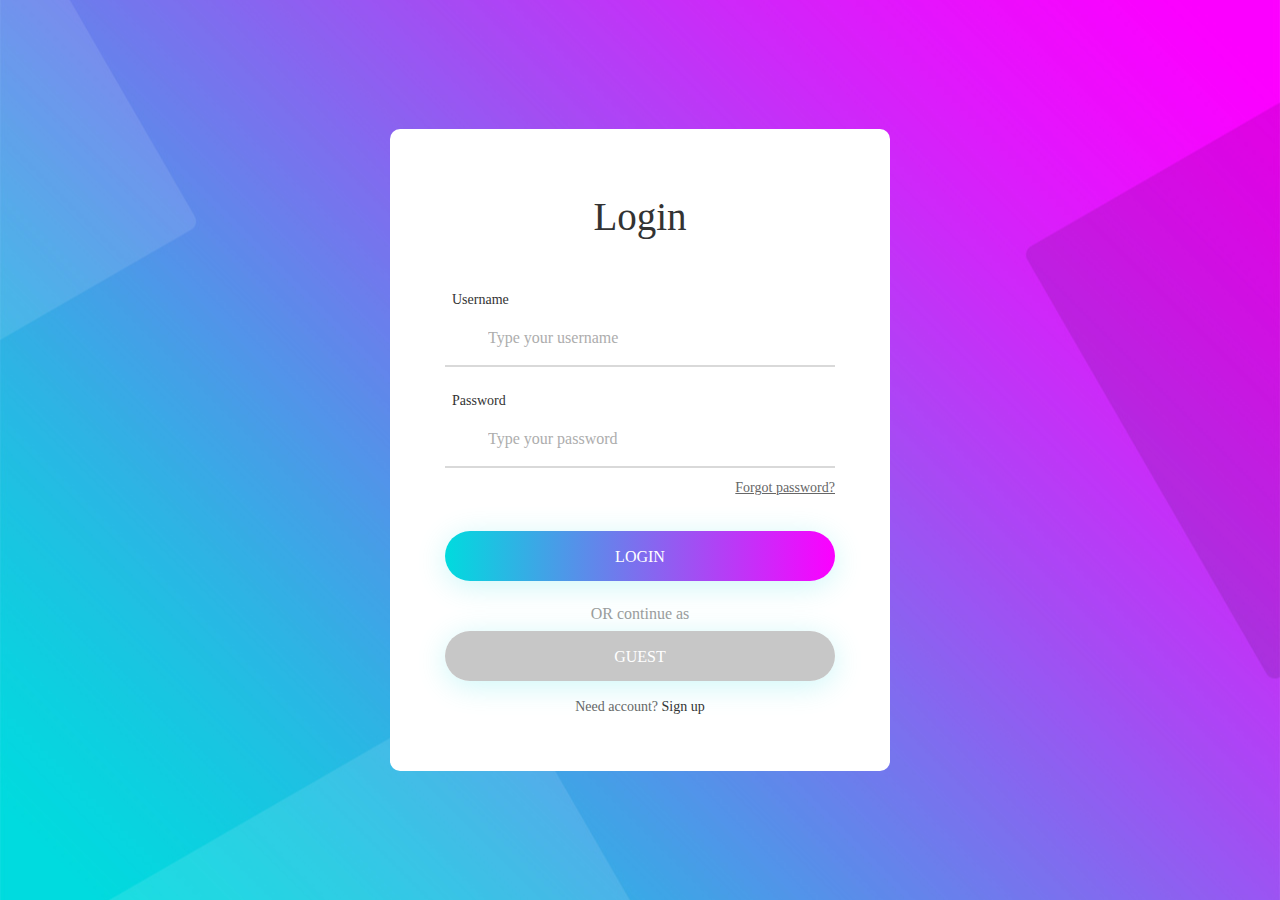
==== web_login/index.html @ 5cd00ff8 "Add files via upload" ====
<!DOCTYPE html>
<html lang="en">
<head>
	<title>ROBO</title>
	<meta charset="UTF-8">
	<meta name="viewport" content="width=device-width, initial-scale=1">
<!--===============================================================================================-->	
	<link rel="icon" type="image/png" href="images/icons/favicon.ico"/>
<!--===============================================================================================-->
	<link rel="stylesheet" type="text/css" href="vendor/bootstrap/css/bootstrap.min.css">
<!--===============================================================================================-->
	<link rel="stylesheet" type="text/css" href="fonts/font-awesome-4.7.0/css/font-awesome.min.css">
<!--===============================================================================================-->
	<link rel="stylesheet" type="text/css" href="fonts/iconic/css/material-design-iconic-font.min.css">
<!--===============================================================================================-->
	<link rel="stylesheet" type="text/css" href="vendor/animate/animate.css">
<!--===============================================================================================-->	
	<link rel="stylesheet" type="text/css" href="vendor/css-hamburgers/hamburgers.min.css">
<!--===============================================================================================-->
	<link rel="stylesheet" type="text/css" href="vendor/animsition/css/animsition.min.css">
<!--===============================================================================================-->
	<link rel="stylesheet" type="text/css" href="vendor/select2/select2.min.css">
<!--===============================================================================================-->	
	<link rel="stylesheet" type="text/css" href="vendor/daterangepicker/daterangepicker.css">
<!--===============================================================================================-->
	<link rel="stylesheet" type="text/css" href="css/util.css">
	<link rel="stylesheet" type="text/css" href="css/main.css">
<!--===============================================================================================-->
</head>
<body>
	
	<div class="limiter">
		<div class="container-login100" style="background-image: url('images/bg-01.jpg');">
			<div class="wrap-login100 p-l-55 p-r-55 p-t-65 p-b-54">
				<form class="login100-form validate-form">
					<span class="login100-form-title p-b-49">
						Login
					</span>

					<div class="wrap-input100 validate-input m-b-23" data-validate = "Username is required">
						<span class="label-input100">Username</span>
						<input class="input100" type="text" name="username" placeholder="Type your username">
						<span class="focus-input100" data-symbol="&#xf206;"></span>
					</div>

					<div class="wrap-input100 validate-input" data-validate="Password is required">
						<span class="label-input100">Password</span>
						<input class="input100" type="password" name="pass" placeholder="Type your password">
						<span class="focus-input100" data-symbol="&#xf190;"></span>
					</div>
					
					<div class="text-right p-t-8 p-b-31">
						<a href="#">
							Forgot password?
						</a>
					</div>
					
					<div class="container-login100-form-btn">
						<div class="wrap-login100-form-btn">
							<div class="login100-form-bgbtn"></div>
							<button class="login100-form-btn">
								Login
							</button>
						</div>
					</div>

					<div class="container-login100-form-btn p-t-15">
							<span class="txt3 p-t-8 p-b-8">
									OR continue as
							</span>
						<div class="wrap-login100-form-btn">
							<div class="guest100-form-bgbtn"></div>
							<button class="login100-form-btn">
								Guest
							</button>
						</div>
					</div>

					<div class="register100-form p-t-15">
							<span class="txt1">
									Need account? 
							</span>
							<button class="signup100-title">Sign up</button>
						
						</div>


				</form>
			</div>
		</div>
	</div>
	

	<div id="dropDownSelect1"></div>
	
<!--===============================================================================================-->
	<script src="vendor/jquery/jquery-3.2.1.min.js"></script>
<!--===============================================================================================-->
	<script src="vendor/animsition/js/animsition.min.js"></script>
<!--===============================================================================================-->
	<script src="vendor/bootstrap/js/popper.js"></script>
	<script src="vendor/bootstrap/js/bootstrap.min.js"></script>
<!--===============================================================================================-->
	<script src="vendor/select2/select2.min.js"></script>
<!--===============================================================================================-->
	<script src="vendor/daterangepicker/moment.min.js"></script>
	<script src="vendor/daterangepicker/daterangepicker.js"></script>
<!--===============================================================================================-->
	<script src="vendor/countdowntime/countdowntime.js"></script>
<!--===============================================================================================-->
	<script src="js/main.js"></script>

</body>
</html>
---- web_login/css/util.css ----
/*[ FONT SIZE ]
///////////////////////////////////////////////////////////
*/
.fs-1 {font-size: 1px;}
.fs-2 {font-size: 2px;}
.fs-3 {font-size: 3px;}
.fs-4 {font-size: 4px;}
.fs-5 {font-size: 5px;}
.fs-6 {font-size: 6px;}
.fs-7 {font-size: 7px;}
.fs-8 {font-size: 8px;}
.fs-9 {font-size: 9px;}
.fs-10 {font-size: 10px;}
.fs-11 {font-size: 11px;}
.fs-12 {font-size: 12px;}
.fs-13 {font-size: 13px;}
.fs-14 {font-size: 14px;}
.fs-15 {font-size: 15px;}
.fs-16 {font-size: 16px;}
.fs-17 {font-size: 17px;}
.fs-18 {font-size: 18px;}
.fs-19 {font-size: 19px;}
.fs-20 {font-size: 20px;}
.fs-21 {font-size: 21px;}
.fs-22 {font-size: 22px;}
.fs-23 {font-size: 23px;}
.fs-24 {font-size: 24px;}
.fs-25 {font-size: 25px;}
.fs-26 {font-size: 26px;}
.fs-27 {font-size: 27px;}
.fs-28 {font-size: 28px;}
.fs-29 {font-size: 29px;}
.fs-30 {font-size: 30px;}
.fs-31 {font-size: 31px;}
.fs-32 {font-size: 32px;}
.fs-33 {font-size: 33px;}
.fs-34 {font-size: 34px;}
.fs-35 {font-size: 35px;}
.fs-36 {font-size: 36px;}
.fs-37 {font-size: 37px;}
.fs-38 {font-size: 38px;}
.fs-39 {font-size: 39px;}
.fs-40 {font-size: 40px;}
.fs-41 {font-size: 41px;}
.fs-42 {font-size: 42px;}
.fs-43 {font-size: 43px;}
.fs-44 {font-size: 44px;}
.fs-45 {font-size: 45px;}
.fs-46 {font-size: 46px;}
.fs-47 {font-size: 47px;}
.fs-48 {font-size: 48px;}
.fs-49 {font-size: 49px;}
.fs-50 {font-size: 50px;}
.fs-51 {font-size: 51px;}
.fs-52 {font-size: 52px;}
.fs-53 {font-size: 53px;}
.fs-54 {font-size: 54px;}
.fs-55 {font-size: 55px;}
.fs-56 {font-size: 56px;}
.fs-57 {font-size: 57px;}
.fs-58 {font-size: 58px;}
.fs-59 {font-size: 59px;}
.fs-60 {font-size: 60px;}
.fs-61 {font-size: 61px;}
.fs-62 {font-size: 62px;}
.fs-63 {font-size: 63px;}
.fs-64 {font-size: 64px;}
.fs-65 {font-size: 65px;}
.fs-66 {font-size: 66px;}
.fs-67 {font-size: 67px;}
.fs-68 {font-size: 68px;}
.fs-69 {font-size: 69px;}
.fs-70 {font-size: 70px;}
.fs-71 {font-size: 71px;}
.fs-72 {font-size: 72px;}
.fs-73 {font-size: 73px;}
.fs-74 {font-size: 74px;}
.fs-75 {font-size: 75px;}
.fs-76 {font-size: 76px;}
.fs-77 {font-size: 77px;}
.fs-78 {font-size: 78px;}
.fs-79 {font-size: 79px;}
.fs-80 {font-size: 80px;}
.fs-81 {font-size: 81px;}
.fs-82 {font-size: 82px;}
.fs-83 {font-size: 83px;}
.fs-84 {font-size: 84px;}
.fs-85 {font-size: 85px;}
.fs-86 {font-size: 86px;}
.fs-87 {font-size: 87px;}
.fs-88 {font-size: 88px;}
.fs-89 {font-size: 89px;}
.fs-90 {font-size: 90px;}
.fs-91 {font-size: 91px;}
.fs-92 {font-size: 92px;}
.fs-93 {font-size: 93px;}
.fs-94 {font-size: 94px;}
.fs-95 {font-size: 95px;}
.fs-96 {font-size: 96px;}
.fs-97 {font-size: 97px;}
.fs-98 {font-size: 98px;}
.fs-99 {font-size: 99px;}
.fs-100 {font-size: 100px;}
.fs-101 {font-size: 101px;}
.fs-102 {font-size: 102px;}
.fs-103 {font-size: 103px;}
.fs-104 {font-size: 104px;}
.fs-105 {font-size: 105px;}
.fs-106 {font-size: 106px;}
.fs-107 {font-size: 107px;}
.fs-108 {font-size: 108px;}
.fs-109 {font-size: 109px;}
.fs-110 {font-size: 110px;}
.fs-111 {font-size: 111px;}
.fs-112 {font-size: 112px;}
.fs-113 {font-size: 113px;}
.fs-114 {font-size: 114px;}
.fs-115 {font-size: 115px;}
.fs-116 {font-size: 116px;}
.fs-117 {font-size: 117px;}
.fs-118 {font-size: 118px;}
.fs-119 {font-size: 119px;}
.fs-120 {font-size: 120px;}
.fs-121 {font-size: 121px;}
.fs-122 {font-size: 122px;}
.fs-123 {font-size: 123px;}
.fs-124 {font-size: 124px;}
.fs-125 {font-size: 125px;}
.fs-126 {font-size: 126px;}
.fs-127 {font-size: 127px;}
.fs-128 {font-size: 128px;}
.fs-129 {font-size: 129px;}
.fs-130 {font-size: 130px;}
.fs-131 {font-size: 131px;}
.fs-132 {font-size: 132px;}
.fs-133 {font-size: 133px;}
.fs-134 {font-size: 134px;}
.fs-135 {font-size: 135px;}
.fs-136 {font-size: 136px;}
.fs-137 {font-size: 137px;}
.fs-138 {font-size: 138px;}
.fs-139 {font-size: 139px;}
.fs-140 {font-size: 140px;}
.fs-141 {font-size: 141px;}
.fs-142 {font-size: 142px;}
.fs-143 {font-size: 143px;}
.fs-144 {font-size: 144px;}
.fs-145 {font-size: 145px;}
.fs-146 {font-size: 146px;}
.fs-147 {font-size: 147px;}
.fs-148 {font-size: 148px;}
.fs-149 {font-size: 149px;}
.fs-150 {font-size: 150px;}
.fs-151 {font-size: 151px;}
.fs-152 {font-size: 152px;}
.fs-153 {font-size: 153px;}
.fs-154 {font-size: 154px;}
.fs-155 {font-size: 155px;}
.fs-156 {font-size: 156px;}
.fs-157 {font-size: 157px;}
.fs-158 {font-size: 158px;}
.fs-159 {font-size: 159px;}
.fs-160 {font-size: 160px;}
.fs-161 {font-size: 161px;}
.fs-162 {font-size: 162px;}
.fs-163 {font-size: 163px;}
.fs-164 {font-size: 164px;}
.fs-165 {font-size: 165px;}
.fs-166 {font-size: 166px;}
.fs-167 {font-size: 167px;}
.fs-168 {font-size: 168px;}
.fs-169 {font-size: 169px;}
.fs-170 {font-size: 170px;}
.fs-171 {font-size: 171px;}
.fs-172 {font-size: 172px;}
.fs-173 {font-size: 173px;}
.fs-174 {font-size: 174px;}
.fs-175 {font-size: 175px;}
.fs-176 {font-size: 176px;}
.fs-177 {font-size: 177px;}
.fs-178 {font-size: 178px;}
.fs-179 {font-size: 179px;}
.fs-180 {font-size: 180px;}
.fs-181 {font-size: 181px;}
.fs-182 {font-size: 182px;}
.fs-183 {font-size: 183px;}
.fs-184 {font-size: 184px;}
.fs-185 {font-size: 185px;}
.fs-186 {font-size: 186px;}
.fs-187 {font-size: 187px;}
.fs-188 {font-size: 188px;}
.fs-189 {font-size: 189px;}
.fs-190 {font-size: 190px;}
.fs-191 {font-size: 191px;}
.fs-192 {font-size: 192px;}
.fs-193 {font-size: 193px;}
.fs-194 {font-size: 194px;}
.fs-195 {font-size: 195px;}
.fs-196 {font-size: 196px;}
.fs-197 {font-size: 197px;}
.fs-198 {font-size: 198px;}
.fs-199 {font-size: 199px;}
.fs-200 {font-size: 200px;}

/*[ PADDING ]
///////////////////////////////////////////////////////////
*/
.p-t-0 {padding-top: 0px;}
.p-t-1 {padding-top: 1px;}
.p-t-2 {padding-top: 2px;}
.p-t-3 {padding-top: 3px;}
.p-t-4 {padding-top: 4px;}
.p-t-5 {padding-top: 5px;}
.p-t-6 {padding-top: 6px;}
.p-t-7 {padding-top: 7px;}
.p-t-8 {padding-top: 8px;}
.p-t-9 {padding-top: 9px;}
.p-t-10 {padding-top: 10px;}
.p-t-11 {padding-top: 11px;}
.p-t-12 {padding-top: 12px;}
.p-t-13 {padding-top: 13px;}
.p-t-14 {padding-top: 14px;}
.p-t-15 {padding-top: 15px;}
.p-t-16 {padding-top: 16px;}
.p-t-17 {padding-top: 17px;}
.p-t-18 {padding-top: 18px;}
.p-t-19 {padding-top: 19px;}
.p-t-20 {padding-top: 20px;}
.p-t-21 {padding-top: 21px;}
.p-t-22 {padding-top: 22px;}
.p-t-23 {padding-top: 23px;}
.p-t-24 {padding-top: 24px;}
.p-t-25 {padding-top: 25px;}
.p-t-26 {padding-top: 26px;}
.p-t-27 {padding-top: 27px;}
.p-t-28 {padding-top: 28px;}
.p-t-29 {padding-top: 29px;}
.p-t-30 {padding-top: 30px;}
.p-t-31 {padding-top: 31px;}
.p-t-32 {padding-top: 32px;}
.p-t-33 {padding-top: 33px;}
.p-t-34 {padding-top: 34px;}
.p-t-35 {padding-top: 35px;}
.p-t-36 {padding-top: 36px;}
.p-t-37 {padding-top: 37px;}
.p-t-38 {padding-top: 38px;}
.p-t-39 {padding-top: 39px;}
.p-t-40 {padding-top: 40px;}
.p-t-41 {padding-top: 41px;}
.p-t-42 {padding-top: 42px;}
.p-t-43 {padding-top: 43px;}
.p-t-44 {padding-top: 44px;}
.p-t-45 {padding-top: 45px;}
.p-t-46 {padding-top: 46px;}
.p-t-47 {padding-top: 47px;}
.p-t-48 {padding-top: 48px;}
.p-t-49 {padding-top: 49px;}
.p-t-50 {padding-top: 50px;}
.p-t-51 {padding-top: 51px;}
.p-t-52 {padding-top: 52px;}
.p-t-53 {padding-top: 53px;}
.p-t-54 {padding-top: 54px;}
.p-t-55 {padding-top: 55px;}
.p-t-56 {padding-top: 56px;}
.p-t-57 {padding-top: 57px;}
.p-t-58 {padding-top: 58px;}
.p-t-59 {padding-top: 59px;}
.p-t-60 {padding-top: 60px;}
.p-t-61 {padding-top: 61px;}
.p-t-62 {padding-top: 62px;}
.p-t-63 {padding-top: 63px;}
.p-t-64 {padding-top: 64px;}
.p-t-65 {padding-top: 65px;}
.p-t-66 {padding-top: 66px;}
.p-t-67 {padding-top: 67px;}
.p-t-68 {padding-top: 68px;}
.p-t-69 {padding-top: 69px;}
.p-t-70 {padding-top: 70px;}
.p-t-71 {padding-top: 71px;}
.p-t-72 {padding-top: 72px;}
.p-t-73 {padding-top: 73px;}
.p-t-74 {padding-top: 74px;}
.p-t-75 {padding-top: 75px;}
.p-t-76 {padding-top: 76px;}
.p-t-77 {padding-top: 77px;}
.p-t-78 {padding-top: 78px;}
.p-t-79 {padding-top: 79px;}
.p-t-80 {padding-top: 80px;}
.p-t-81 {padding-top: 81px;}
.p-t-82 {padding-top: 82px;}
.p-t-83 {padding-top: 83px;}
.p-t-84 {padding-top: 84px;}
.p-t-85 {padding-top: 85px;}
.p-t-86 {padding-top: 86px;}
.p-t-87 {padding-top: 87px;}
.p-t-88 {padding-top: 88px;}
.p-t-89 {padding-top: 89px;}
.p-t-90 {padding-top: 90px;}
.p-t-91 {padding-top: 91px;}
.p-t-92 {padding-top: 92px;}
.p-t-93 {padding-top: 93px;}
.p-t-94 {padding-top: 94px;}
.p-t-95 {padding-top: 95px;}
.p-t-96 {padding-top: 96px;}
.p-t-97 {padding-top: 97px;}
.p-t-98 {padding-top: 98px;}
.p-t-99 {padding-top: 99px;}
.p-t-100 {padding-top: 100px;}
.p-t-101 {padding-top: 101px;}
.p-t-102 {padding-top: 102px;}
.p-t-103 {padding-top: 103px;}
.p-t-104 {padding-top: 104px;}
.p-t-105 {padding-top: 105px;}
.p-t-106 {padding-top: 106px;}
.p-t-107 {padding-top: 107px;}
.p-t-108 {padding-top: 108px;}
.p-t-109 {padding-top: 109px;}
.p-t-110 {padding-top: 110px;}
.p-t-111 {padding-top: 111px;}
.p-t-112 {padding-top: 112px;}
.p-t-113 {padding-top: 113px;}
.p-t-114 {padding-top: 114px;}
.p-t-115 {padding-top: 115px;}
.p-t-116 {padding-top: 116px;}
.p-t-117 {padding-top: 117px;}
.p-t-118 {padding-top: 118px;}
.p-t-119 {padding-top: 119px;}
.p-t-120 {padding-top: 120px;}
.p-t-121 {padding-top: 121px;}
.p-t-122 {padding-top: 122px;}
.p-t-123 {padding-top: 123px;}
.p-t-124 {padding-top: 124px;}
.p-t-125 {padding-top: 125px;}
.p-t-126 {padding-top: 126px;}
.p-t-127 {padding-top: 127px;}
.p-t-128 {padding-top: 128px;}
.p-t-129 {padding-top: 129px;}
.p-t-130 {padding-top: 130px;}
.p-t-131 {padding-top: 131px;}
.p-t-132 {padding-top: 132px;}
.p-t-133 {padding-top: 133px;}
.p-t-134 {padding-top: 134px;}
.p-t-135 {padding-top: 135px;}
.p-t-136 {padding-top: 136px;}
.p-t-137 {padding-top: 137px;}
.p-t-138 {padding-top: 138px;}
.p-t-139 {padding-top: 139px;}
.p-t-140 {padding-top: 140px;}
.p-t-141 {padding-top: 141px;}
.p-t-142 {padding-top: 142px;}
.p-t-143 {padding-top: 143px;}
.p-t-144 {padding-top: 144px;}
.p-t-145 {padding-top: 145px;}
.p-t-146 {padding-top: 146px;}
.p-t-147 {padding-top: 147px;}
.p-t-148 {padding-top: 148px;}
.p-t-149 {padding-top: 149px;}
.p-t-150 {padding-top: 150px;}
.p-t-151 {padding-top: 151px;}
.p-t-152 {padding-top: 152px;}
.p-t-153 {padding-top: 153px;}
.p-t-154 {padding-top: 154px;}
.p-t-155 {padding-top: 155px;}
.p-t-156 {padding-top: 156px;}
.p-t-157 {padding-top: 157px;}
.p-t-158 {padding-top: 158px;}
.p-t-159 {padding-top: 159px;}
.p-t-160 {padding-top: 160px;}
.p-t-161 {padding-top: 161px;}
.p-t-162 {padding-top: 162px;}
.p-t-163 {padding-top: 163px;}
.p-t-164 {padding-top: 164px;}
.p-t-165 {padding-top: 165px;}
.p-t-166 {padding-top: 166px;}
.p-t-167 {padding-top: 167px;}
.p-t-168 {padding-top: 168px;}
.p-t-169 {padding-top: 169px;}
.p-t-170 {padding-top: 170px;}
.p-t-171 {padding-top: 171px;}
.p-t-172 {padding-top: 172px;}
.p-t-173 {padding-top: 173px;}
.p-t-174 {padding-top: 174px;}
.p-t-175 {padding-top: 175px;}
.p-t-176 {padding-top: 176px;}
.p-t-177 {padding-top: 177px;}
.p-t-178 {padding-top: 178px;}
.p-t-179 {padding-top: 179px;}
.p-t-180 {padding-top: 180px;}
.p-t-181 {padding-top: 181px;}
.p-t-182 {padding-top: 182px;}
.p-t-183 {padding-top: 183px;}
.p-t-184 {padding-top: 184px;}
.p-t-185 {padding-top: 185px;}
.p-t-186 {padding-top: 186px;}
.p-t-187 {padding-top: 187px;}
.p-t-188 {padding-top: 188px;}
.p-t-189 {padding-top: 189px;}
.p-t-190 {padding-top: 190px;}
.p-t-191 {padding-top: 191px;}
.p-t-192 {padding-top: 192px;}
.p-t-193 {padding-top: 193px;}
.p-t-194 {padding-top: 194px;}
.p-t-195 {padding-top: 195px;}
.p-t-196 {padding-top: 196px;}
.p-t-197 {padding-top: 197px;}
.p-t-198 {padding-top: 198px;}
.p-t-199 {padding-top: 199px;}
.p-t-200 {padding-top: 200px;}
.p-t-201 {padding-top: 201px;}
.p-t-202 {padding-top: 202px;}
.p-t-203 {padding-top: 203px;}
.p-t-204 {padding-top: 204px;}
.p-t-205 {padding-top: 205px;}
.p-t-206 {padding-top: 206px;}
.p-t-207 {padding-top: 207px;}
.p-t-208 {padding-top: 208px;}
.p-t-209 {padding-top: 209px;}
.p-t-210 {padding-top: 210px;}
.p-t-211 {padding-top: 211px;}
.p-t-212 {padding-top: 212px;}
.p-t-213 {padding-top: 213px;}
.p-t-214 {padding-top: 214px;}
.p-t-215 {padding-top: 215px;}
.p-t-216 {padding-top: 216px;}
.p-t-217 {padding-top: 217px;}
.p-t-218 {padding-top: 218px;}
.p-t-219 {padding-top: 219px;}
.p-t-220 {padding-top: 220px;}
.p-t-221 {padding-top: 221px;}
.p-t-222 {padding-top: 222px;}
.p-t-223 {padding-top: 223px;}
.p-t-224 {padding-top: 224px;}
.p-t-225 {padding-top: 225px;}
.p-t-226 {padding-top: 226px;}
.p-t-227 {padding-top: 227px;}
.p-t-228 {padding-top: 228px;}
.p-t-229 {padding-top: 229px;}
.p-t-230 {padding-top: 230px;}
.p-t-231 {padding-top: 231px;}
.p-t-232 {padding-top: 232px;}
.p-t-233 {padding-top: 233px;}
.p-t-234 {padding-top: 234px;}
.p-t-235 {padding-top: 235px;}
.p-t-236 {padding-top: 236px;}
.p-t-237 {padding-top: 237px;}
.p-t-238 {padding-top: 238px;}
.p-t-239 {padding-top: 239px;}
.p-t-240 {padding-top: 240px;}
.p-t-241 {padding-top: 241px;}
.p-t-242 {padding-top: 242px;}
.p-t-243 {padding-top: 243px;}
.p-t-244 {padding-top: 244px;}
.p-t-245 {padding-top: 245px;}
.p-t-246 {padding-top: 246px;}
.p-t-247 {padding-top: 247px;}
.p-t-248 {padding-top: 248px;}
.p-t-249 {padding-top: 249px;}
.p-t-250 {padding-top: 250px;}
.p-b-0 {padding-bottom: 0px;}
.p-b-1 {padding-bottom: 1px;}
.p-b-2 {padding-bottom: 2px;}
.p-b-3 {padding-bottom: 3px;}
.p-b-4 {padding-bottom: 4px;}
.p-b-5 {padding-bottom: 5px;}
.p-b-6 {padding-bottom: 6px;}
.p-b-7 {padding-bottom: 7px;}
.p-b-8 {padding-bottom: 8px;}
.p-b-9 {padding-bottom: 9px;}
.p-b-10 {padding-bottom: 10px;}
.p-b-11 {padding-bottom: 11px;}
.p-b-12 {padding-bottom: 12px;}
.p-b-13 {padding-bottom: 13px;}
.p-b-14 {padding-bottom: 14px;}
.p-b-15 {padding-bottom: 15px;}
.p-b-16 {padding-bottom: 16px;}
.p-b-17 {padding-bottom: 17px;}
.p-b-18 {padding-bottom: 18px;}
.p-b-19 {padding-bottom: 19px;}
.p-b-20 {padding-bottom: 20px;}
.p-b-21 {padding-bottom: 21px;}
.p-b-22 {padding-bottom: 22px;}
.p-b-23 {padding-bottom: 23px;}
.p-b-24 {padding-bottom: 24px;}
.p-b-25 {padding-bottom: 25px;}
.p-b-26 {padding-bottom: 26px;}
.p-b-27 {padding-bottom: 27px;}
.p-b-28 {padding-bottom: 28px;}
.p-b-29 {padding-bottom: 29px;}
.p-b-30 {padding-bottom: 30px;}
.p-b-31 {padding-bottom: 31px;}
.p-b-32 {padding-bottom: 32px;}
.p-b-33 {padding-bottom: 33px;}
.p-b-34 {padding-bottom: 34px;}
.p-b-35 {padding-bottom: 35px;}
.p-b-36 {padding-bottom: 36px;}
.p-b-37 {padding-bottom: 37px;}
.p-b-38 {padding-bottom: 38px;}
.p-b-39 {padding-bottom: 39px;}
.p-b-40 {padding-bottom: 40px;}
.p-b-41 {padding-bottom: 41px;}
.p-b-42 {padding-bottom: 42px;}
.p-b-43 {padding-bottom: 43px;}
.p-b-44 {padding-bottom: 44px;}
.p-b-45 {padding-bottom: 45px;}
.p-b-46 {padding-bottom: 46px;}
.p-b-47 {padding-bottom: 47px;}
.p-b-48 {padding-bottom: 48px;}
.p-b-49 {padding-bottom: 49px;}
.p-b-50 {padding-bottom: 50px;}
.p-b-51 {padding-bottom: 51px;}
.p-b-52 {padding-bottom: 52px;}
.p-b-53 {padding-bottom: 53px;}
.p-b-54 {padding-bottom: 54px;}
.p-b-55 {padding-bottom: 55px;}
.p-b-56 {padding-bottom: 56px;}
.p-b-57 {padding-bottom: 57px;}
.p-b-58 {padding-bottom: 58px;}
.p-b-59 {padding-bottom: 59px;}
.p-b-60 {padding-bottom: 60px;}
.p-b-61 {padding-bottom: 61px;}
.p-b-62 {padding-bottom: 62px;}
.p-b-63 {padding-bottom: 63px;}
.p-b-64 {padding-bottom: 64px;}
.p-b-65 {padding-bottom: 65px;}
.p-b-66 {padding-bottom: 66px;}
.p-b-67 {padding-bottom: 67px;}
.p-b-68 {padding-bottom: 68px;}
.p-b-69 {padding-bottom: 69px;}
.p-b-70 {padding-bottom: 70px;}
.p-b-71 {padding-bottom: 71px;}
.p-b-72 {padding-bottom: 72px;}
.p-b-73 {padding-bottom: 73px;}
.p-b-74 {padding-bottom: 74px;}
.p-b-75 {padding-bottom: 75px;}
.p-b-76 {padding-bottom: 76px;}
.p-b-77 {padding-bottom: 77px;}
.p-b-78 {padding-bottom: 78px;}
.p-b-79 {padding-bottom: 79px;}
.p-b-80 {padding-bottom: 80px;}
.p-b-81 {padding-bottom: 81px;}
.p-b-82 {padding-bottom: 82px;}
.p-b-83 {padding-bottom: 83px;}
.p-b-84 {padding-bottom: 84px;}
.p-b-85 {padding-bottom: 85px;}
.p-b-86 {padding-bottom: 86px;}
.p-b-87 {padding-bottom: 87px;}
.p-b-88 {padding-bottom: 88px;}
.p-b-89 {padding-bottom: 89px;}
.p-b-90 {padding-bottom: 90px;}
.p-b-91 {padding-bottom: 91px;}
.p-b-92 {padding-bottom: 92px;}
.p-b-93 {padding-bottom: 93px;}
.p-b-94 {padding-bottom: 94px;}
.p-b-95 {padding-bottom: 95px;}
.p-b-96 {padding-bottom: 96px;}
.p-b-97 {padding-bottom: 97px;}
.p-b-98 {padding-bottom: 98px;}
.p-b-99 {padding-bottom: 99px;}
.p-b-100 {padding-bottom: 100px;}
.p-b-101 {padding-bottom: 101px;}
.p-b-102 {padding-bottom: 102px;}
.p-b-103 {padding-bottom: 103px;}
.p-b-104 {padding-bottom: 104px;}
.p-b-105 {padding-bottom: 105px;}
.p-b-106 {padding-bottom: 106px;}
.p-b-107 {padding-bottom: 107px;}
.p-b-108 {padding-bottom: 108px;}
.p-b-109 {padding-bottom: 109px;}
.p-b-110 {padding-bottom: 110px;}
.p-b-111 {padding-bottom: 111px;}
.p-b-112 {padding-bottom: 112px;}
.p-b-113 {padding-bottom: 113px;}
.p-b-114 {padding-bottom: 114px;}
.p-b-115 {padding-bottom: 115px;}
.p-b-116 {padding-bottom: 116px;}
.p-b-117 {padding-bottom: 117px;}
.p-b-118 {padding-bottom: 118px;}
.p-b-119 {padding-bottom: 119px;}
.p-b-120 {padding-bottom: 120px;}
.p-b-121 {padding-bottom: 121px;}
.p-b-122 {padding-bottom: 122px;}
.p-b-123 {padding-bottom: 123px;}
.p-b-124 {padding-bottom: 124px;}
.p-b-125 {padding-bottom: 125px;}
.p-b-126 {padding-bottom: 126px;}
.p-b-127 {padding-bottom: 127px;}
.p-b-128 {padding-bottom: 128px;}
.p-b-129 {padding-bottom: 129px;}
.p-b-130 {padding-bottom: 130px;}
.p-b-131 {padding-bottom: 131px;}
.p-b-132 {padding-bottom: 132px;}
.p-b-133 {padding-bottom: 133px;}
.p-b-134 {padding-bottom: 134px;}
.p-b-135 {padding-bottom: 135px;}
.p-b-136 {padding-bottom: 136px;}
.p-b-137 {padding-bottom: 137px;}
.p-b-138 {padding-bottom: 138px;}
.p-b-139 {padding-bottom: 139px;}
.p-b-140 {padding-bottom: 140px;}
.p-b-141 {padding-bottom: 141px;}
.p-b-142 {padding-bottom: 142px;}
.p-b-143 {padding-bottom: 143px;}
.p-b-144 {padding-bottom: 144px;}
.p-b-145 {padding-bottom: 145px;}
.p-b-146 {padding-bottom: 146px;}
.p-b-147 {padding-bottom: 147px;}
.p-b-148 {padding-bottom: 148px;}
.p-b-149 {padding-bottom: 149px;}
.p-b-150 {padding-bottom: 150px;}
.p-b-151 {padding-bottom: 151px;}
.p-b-152 {padding-bottom: 152px;}
.p-b-153 {padding-bottom: 153px;}
.p-b-154 {padding-bottom: 154px;}
.p-b-155 {padding-bottom: 155px;}
.p-b-156 {padding-bottom: 156px;}
.p-b-157 {padding-bottom: 157px;}
.p-b-158 {padding-bottom: 158px;}
.p-b-159 {padding-bottom: 159px;}
.p-b-160 {padding-bottom: 160px;}
.p-b-161 {padding-bottom: 161px;}
.p-b-162 {padding-bottom: 162px;}
.p-b-163 {padding-bottom: 163px;}
.p-b-164 {padding-bottom: 164px;}
.p-b-165 {padding-bottom: 165px;}
.p-b-166 {padding-bottom: 166px;}
.p-b-167 {padding-bottom: 167px;}
.p-b-168 {padding-bottom: 168px;}
.p-b-169 {padding-bottom: 169px;}
.p-b-170 {padding-bottom: 170px;}
.p-b-171 {padding-bottom: 171px;}
.p-b-172 {padding-bottom: 172px;}
.p-b-173 {padding-bottom: 173px;}
.p-b-174 {padding-bottom: 174px;}
.p-b-175 {padding-bottom: 175px;}
.p-b-176 {padding-bottom: 176px;}
.p-b-177 {padding-bottom: 177px;}
.p-b-178 {padding-bottom: 178px;}
.p-b-179 {padding-bottom: 179px;}
.p-b-180 {padding-bottom: 180px;}
.p-b-181 {padding-bottom: 181px;}
.p-b-182 {padding-bottom: 182px;}
.p-b-183 {padding-bottom: 183px;}
.p-b-184 {padding-bottom: 184px;}
.p-b-185 {padding-bottom: 185px;}
.p-b-186 {padding-bottom: 186px;}
.p-b-187 {padding-bottom: 187px;}
.p-b-188 {padding-bottom: 188px;}
.p-b-189 {padding-bottom: 189px;}
.p-b-190 {padding-bottom: 190px;}
.p-b-191 {padding-bottom: 191px;}
.p-b-192 {padding-bottom: 192px;}
.p-b-193 {padding-bottom: 193px;}
.p-b-194 {padding-bottom: 194px;}
.p-b-195 {padding-bottom: 195px;}
.p-b-196 {padding-bottom: 196px;}
.p-b-197 {padding-bottom: 197px;}
.p-b-198 {padding-bottom: 198px;}
.p-b-199 {padding-bottom: 199px;}
.p-b-200 {padding-bottom: 200px;}
.p-b-201 {padding-bottom: 201px;}
.p-b-202 {padding-bottom: 202px;}
.p-b-203 {padding-bottom: 203px;}
.p-b-204 {padding-bottom: 204px;}
.p-b-205 {padding-bottom: 205px;}
.p-b-206 {padding-bottom: 206px;}
.p-b-207 {padding-bottom: 207px;}
.p-b-208 {padding-bottom: 208px;}
.p-b-209 {padding-bottom: 209px;}
.p-b-210 {padding-bottom: 210px;}
.p-b-211 {padding-bottom: 211px;}
.p-b-212 {padding-bottom: 212px;}
.p-b-213 {padding-bottom: 213px;}
.p-b-214 {padding-bottom: 214px;}
.p-b-215 {padding-bottom: 215px;}
.p-b-216 {padding-bottom: 216px;}
.p-b-217 {padding-bottom: 217px;}
.p-b-218 {padding-bottom: 218px;}
.p-b-219 {padding-bottom: 219px;}
.p-b-220 {padding-bottom: 220px;}
.p-b-221 {padding-bottom: 221px;}
.p-b-222 {padding-bottom: 222px;}
.p-b-223 {padding-bottom: 223px;}
.p-b-224 {padding-bottom: 224px;}
.p-b-225 {padding-bottom: 225px;}
.p-b-226 {padding-bottom: 226px;}
.p-b-227 {padding-bottom: 227px;}
.p-b-228 {padding-bottom: 228px;}
.p-b-229 {padding-bottom: 229px;}
.p-b-230 {padding-bottom: 230px;}
.p-b-231 {padding-bottom: 231px;}
.p-b-232 {padding-bottom: 232px;}
.p-b-233 {padding-bottom: 233px;}
.p-b-234 {padding-bottom: 234px;}
.p-b-235 {padding-bottom: 235px;}
.p-b-236 {padding-bottom: 236px;}
.p-b-237 {padding-bottom: 237px;}
.p-b-238 {padding-bottom: 238px;}
.p-b-239 {padding-bottom: 239px;}
.p-b-240 {padding-bottom: 240px;}
.p-b-241 {padding-bottom: 241px;}
.p-b-242 {padding-bottom: 242px;}
.p-b-243 {padding-bottom: 243px;}
.p-b-244 {padding-bottom: 244px;}
.p-b-245 {padding-bottom: 245px;}
.p-b-246 {padding-bottom: 246px;}
.p-b-247 {padding-bottom: 247px;}
.p-b-248 {padding-bottom: 248px;}
.p-b-249 {padding-bottom: 249px;}
.p-b-250 {padding-bottom: 250px;}
.p-l-0 {padding-left: 0px;}
.p-l-1 {padding-left: 1px;}
.p-l-2 {padding-left: 2px;}
.p-l-3 {padding-left: 3px;}
.p-l-4 {padding-left: 4px;}
.p-l-5 {padding-left: 5px;}
.p-l-6 {padding-left: 6px;}
.p-l-7 {padding-left: 7px;}
.p-l-8 {padding-left: 8px;}
.p-l-9 {padding-left: 9px;}
.p-l-10 {padding-left: 10px;}
.p-l-11 {padding-left: 11px;}
.p-l-12 {padding-left: 12px;}
.p-l-13 {padding-left: 13px;}
.p-l-14 {padding-left: 14px;}
.p-l-15 {padding-left: 15px;}
.p-l-16 {padding-left: 16px;}
.p-l-17 {padding-left: 17px;}
.p-l-18 {padding-left: 18px;}
.p-l-19 {padding-left: 19px;}
.p-l-20 {padding-left: 20px;}
.p-l-21 {padding-left: 21px;}
.p-l-22 {padding-left: 22px;}
.p-l-23 {padding-left: 23px;}
.p-l-24 {padding-left: 24px;}
.p-l-25 {padding-left: 25px;}
.p-l-26 {padding-left: 26px;}
.p-l-27 {padding-left: 27px;}
.p-l-28 {padding-left: 28px;}
.p-l-29 {padding-left: 29px;}
.p-l-30 {padding-left: 30px;}
.p-l-31 {padding-left: 31px;}
.p-l-32 {padding-left: 32px;}
.p-l-33 {padding-left: 33px;}
.p-l-34 {padding-left: 34px;}
.p-l-35 {padding-left: 35px;}
.p-l-36 {padding-left: 36px;}
.p-l-37 {padding-left: 37px;}
.p-l-38 {padding-left: 38px;}
.p-l-39 {padding-left: 39px;}
.p-l-40 {padding-left: 40px;}
.p-l-41 {padding-left: 41px;}
.p-l-42 {padding-left: 42px;}
.p-l-43 {padding-left: 43px;}
.p-l-44 {padding-left: 44px;}
.p-l-45 {padding-left: 45px;}
.p-l-46 {padding-left: 46px;}
.p-l-47 {padding-left: 47px;}
.p-l-48 {padding-left: 48px;}
.p-l-49 {padding-left: 49px;}
.p-l-50 {padding-left: 50px;}
.p-l-51 {padding-left: 51px;}
.p-l-52 {padding-left: 52px;}
.p-l-53 {padding-left: 53px;}
.p-l-54 {padding-left: 54px;}
.p-l-55 {padding-left: 55px;}
.p-l-56 {padding-left: 56px;}
.p-l-57 {padding-left: 57px;}
.p-l-58 {padding-left: 58px;}
.p-l-59 {padding-left: 59px;}
.p-l-60 {padding-left: 60px;}
.p-l-61 {padding-left: 61px;}
.p-l-62 {padding-left: 62px;}
.p-l-63 {padding-left: 63px;}
.p-l-64 {padding-left: 64px;}
.p-l-65 {padding-left: 65px;}
.p-l-66 {padding-left: 66px;}
.p-l-67 {padding-left: 67px;}
.p-l-68 {padding-left: 68px;}
.p-l-69 {padding-left: 69px;}
.p-l-70 {padding-left: 70px;}
.p-l-71 {padding-left: 71px;}
.p-l-72 {padding-left: 72px;}
.p-l-73 {padding-left: 73px;}
.p-l-74 {padding-left: 74px;}
.p-l-75 {padding-left: 75px;}
.p-l-76 {padding-left: 76px;}
.p-l-77 {padding-left: 77px;}
.p-l-78 {padding-left: 78px;}
.p-l-79 {padding-left: 79px;}
.p-l-80 {padding-left: 80px;}
.p-l-81 {padding-left: 81px;}
.p-l-82 {padding-left: 82px;}
.p-l-83 {padding-left: 83px;}
.p-l-84 {padding-left: 84px;}
.p-l-85 {padding-left: 85px;}
.p-l-86 {padding-left: 86px;}
.p-l-87 {padding-left: 87px;}
.p-l-88 {padding-left: 88px;}
.p-l-89 {padding-left: 89px;}
.p-l-90 {padding-left: 90px;}
.p-l-91 {padding-left: 91px;}
.p-l-92 {padding-left: 92px;}
.p-l-93 {padding-left: 93px;}
.p-l-94 {padding-left: 94px;}
.p-l-95 {padding-left: 95px;}
.p-l-96 {padding-left: 96px;}
.p-l-97 {padding-left: 97px;}
.p-l-98 {padding-left: 98px;}
.p-l-99 {padding-left: 99px;}
.p-l-100 {padding-left: 100px;}
.p-l-101 {padding-left: 101px;}
.p-l-102 {padding-left: 102px;}
.p-l-103 {padding-left: 103px;}
.p-l-104 {padding-left: 104px;}
.p-l-105 {padding-left: 105px;}
.p-l-106 {padding-left: 106px;}
.p-l-107 {padding-left: 107px;}
.p-l-108 {padding-left: 108px;}
.p-l-109 {padding-left: 109px;}
.p-l-110 {padding-left: 110px;}
.p-l-111 {padding-left: 111px;}
.p-l-112 {padding-left: 112px;}
.p-l-113 {padding-left: 113px;}
.p-l-114 {padding-left: 114px;}
.p-l-115 {padding-left: 115px;}
.p-l-116 {padding-left: 116px;}
.p-l-117 {padding-left: 117px;}
.p-l-118 {padding-left: 118px;}
.p-l-119 {padding-left: 119px;}
.p-l-120 {padding-left: 120px;}
.p-l-121 {padding-left: 121px;}
.p-l-122 {padding-left: 122px;}
.p-l-123 {padding-left: 123px;}
.p-l-124 {padding-left: 124px;}
.p-l-125 {padding-left: 125px;}
.p-l-126 {padding-left: 126px;}
.p-l-127 {padding-left: 127px;}
.p-l-128 {padding-left: 128px;}
.p-l-129 {padding-left: 129px;}
.p-l-130 {padding-left: 130px;}
.p-l-131 {padding-left: 131px;}
.p-l-132 {padding-left: 132px;}
.p-l-133 {padding-left: 133px;}
.p-l-134 {padding-left: 134px;}
.p-l-135 {padding-left: 135px;}
.p-l-136 {padding-left: 136px;}
.p-l-137 {padding-left: 137px;}
.p-l-138 {padding-left: 138px;}
.p-l-139 {padding-left: 139px;}
.p-l-140 {padding-left: 140px;}
.p-l-141 {padding-left: 141px;}
.p-l-142 {padding-left: 142px;}
.p-l-143 {padding-left: 143px;}
.p-l-144 {padding-left: 144px;}
.p-l-145 {padding-left: 145px;}
.p-l-146 {padding-left: 146px;}
.p-l-147 {padding-left: 147px;}
.p-l-148 {padding-left: 148px;}
.p-l-149 {padding-left: 149px;}
.p-l-150 {padding-left: 150px;}
.p-l-151 {padding-left: 151px;}
.p-l-152 {padding-left: 152px;}
.p-l-153 {padding-left: 153px;}
.p-l-154 {padding-left: 154px;}
.p-l-155 {padding-left: 155px;}
.p-l-156 {padding-left: 156px;}
.p-l-157 {padding-left: 157px;}
.p-l-158 {padding-left: 158px;}
.p-l-159 {padding-left: 159px;}
.p-l-160 {padding-left: 160px;}
.p-l-161 {padding-left: 161px;}
.p-l-162 {padding-left: 162px;}
.p-l-163 {padding-left: 163px;}
.p-l-164 {padding-left: 164px;}
.p-l-165 {padding-left: 165px;}
.p-l-166 {padding-left: 166px;}
.p-l-167 {padding-left: 167px;}
.p-l-168 {padding-left: 168px;}
.p-l-169 {padding-left: 169px;}
.p-l-170 {padding-left: 170px;}
.p-l-171 {padding-left: 171px;}
.p-l-172 {padding-left: 172px;}
.p-l-173 {padding-left: 173px;}
.p-l-174 {padding-left: 174px;}
.p-l-175 {padding-left: 175px;}
.p-l-176 {padding-left: 176px;}
.p-l-177 {padding-left: 177px;}
.p-l-178 {padding-left: 178px;}
.p-l-179 {padding-left: 179px;}
.p-l-180 {padding-left: 180px;}
.p-l-181 {padding-left: 181px;}
.p-l-182 {padding-left: 182px;}
.p-l-183 {padding-left: 183px;}
.p-l-184 {padding-left: 184px;}
.p-l-185 {padding-left: 185px;}
.p-l-186 {padding-left: 186px;}
.p-l-187 {padding-left: 187px;}
.p-l-188 {padding-left: 188px;}
.p-l-189 {padding-left: 189px;}
.p-l-190 {padding-left: 190px;}
.p-l-191 {padding-left: 191px;}
.p-l-192 {padding-left: 192px;}
.p-l-193 {padding-left: 193px;}
.p-l-194 {padding-left: 194px;}
.p-l-195 {padding-left: 195px;}
.p-l-196 {padding-left: 196px;}
.p-l-197 {padding-left: 197px;}
.p-l-198 {padding-left: 198px;}
.p-l-199 {padding-left: 199px;}
.p-l-200 {padding-left: 200px;}
.p-l-201 {padding-left: 201px;}
.p-l-202 {padding-left: 202px;}
.p-l-203 {padding-left: 203px;}
.p-l-204 {padding-left: 204px;}
.p-l-205 {padding-left: 205px;}
.p-l-206 {padding-left: 206px;}
.p-l-207 {padding-left: 207px;}
.p-l-208 {padding-left: 208px;}
.p-l-209 {padding-left: 209px;}
.p-l-210 {padding-left: 210px;}
.p-l-211 {padding-left: 211px;}
.p-l-212 {padding-left: 212px;}
.p-l-213 {padding-left: 213px;}
.p-l-214 {padding-left: 214px;}
.p-l-215 {padding-left: 215px;}
.p-l-216 {padding-left: 216px;}
.p-l-217 {padding-left: 217px;}
.p-l-218 {padding-left: 218px;}
.p-l-219 {padding-left: 219px;}
.p-l-220 {padding-left: 220px;}
.p-l-221 {padding-left: 221px;}
.p-l-222 {padding-left: 222px;}
.p-l-223 {padding-left: 223px;}
.p-l-224 {padding-left: 224px;}
.p-l-225 {padding-left: 225px;}
.p-l-226 {padding-left: 226px;}
.p-l-227 {padding-left: 227px;}
.p-l-228 {padding-left: 228px;}
.p-l-229 {padding-left: 229px;}
.p-l-230 {padding-left: 230px;}
.p-l-231 {padding-left: 231px;}
.p-l-232 {padding-left: 232px;}
.p-l-233 {padding-left: 233px;}
.p-l-234 {padding-left: 234px;}
.p-l-235 {padding-left: 235px;}
.p-l-236 {padding-left: 236px;}
.p-l-237 {padding-left: 237px;}
.p-l-238 {padding-left: 238px;}
.p-l-239 {padding-left: 239px;}
.p-l-240 {padding-left: 240px;}
.p-l-241 {padding-left: 241px;}
.p-l-242 {padding-left: 242px;}
.p-l-243 {padding-left: 243px;}
.p-l-244 {padding-left: 244px;}
.p-l-245 {padding-left: 245px;}
.p-l-246 {padding-left: 246px;}
.p-l-247 {padding-left: 247px;}
.p-l-248 {padding-left: 248px;}
.p-l-249 {padding-left: 249px;}
.p-l-250 {padding-left: 250px;}
.p-r-0 {padding-right: 0px;}
.p-r-1 {padding-right: 1px;}
.p-r-2 {padding-right: 2px;}
.p-r-3 {padding-right: 3px;}
.p-r-4 {padding-right: 4px;}
.p-r-5 {padding-right: 5px;}
.p-r-6 {padding-right: 6px;}
.p-r-7 {padding-right: 7px;}
.p-r-8 {padding-right: 8px;}
.p-r-9 {padding-right: 9px;}
.p-r-10 {padding-right: 10px;}
.p-r-11 {padding-right: 11px;}
.p-r-12 {padding-right: 12px;}
.p-r-13 {padding-right: 13px;}
.p-r-14 {padding-right: 14px;}
.p-r-15 {padding-right: 15px;}
.p-r-16 {padding-right: 16px;}
.p-r-17 {padding-right: 17px;}
.p-r-18 {padding-right: 18px;}
.p-r-19 {padding-right: 19px;}
.p-r-20 {padding-right: 20px;}
.p-r-21 {padding-right: 21px;}
.p-r-22 {padding-right: 22px;}
.p-r-23 {padding-right: 23px;}
.p-r-24 {padding-right: 24px;}
.p-r-25 {padding-right: 25px;}
.p-r-26 {padding-right: 26px;}
.p-r-27 {padding-right: 27px;}
.p-r-28 {padding-right: 28px;}
.p-r-29 {padding-right: 29px;}
.p-r-30 {padding-right: 30px;}
.p-r-31 {padding-right: 31px;}
.p-r-32 {padding-right: 32px;}
.p-r-33 {padding-right: 33px;}
.p-r-34 {padding-right: 34px;}
.p-r-35 {padding-right: 35px;}
.p-r-36 {padding-right: 36px;}
.p-r-37 {padding-right: 37px;}
.p-r-38 {padding-right: 38px;}
.p-r-39 {padding-right: 39px;}
.p-r-40 {padding-right: 40px;}
.p-r-41 {padding-right: 41px;}
.p-r-42 {padding-right: 42px;}
.p-r-43 {padding-right: 43px;}
.p-r-44 {padding-right: 44px;}
.p-r-45 {padding-right: 45px;}
.p-r-46 {padding-right: 46px;}
.p-r-47 {padding-right: 47px;}
.p-r-48 {padding-right: 48px;}
.p-r-49 {padding-right: 49px;}
.p-r-50 {padding-right: 50px;}
.p-r-51 {padding-right: 51px;}
.p-r-52 {padding-right: 52px;}
.p-r-53 {padding-right: 53px;}
.p-r-54 {padding-right: 54px;}
.p-r-55 {padding-right: 55px;}
.p-r-56 {padding-right: 56px;}
.p-r-57 {padding-right: 57px;}
.p-r-58 {padding-right: 58px;}
.p-r-59 {padding-right: 59px;}
.p-r-60 {padding-right: 60px;}
.p-r-61 {padding-right: 61px;}
.p-r-62 {padding-right: 62px;}
.p-r-63 {padding-right: 63px;}
.p-r-64 {padding-right: 64px;}
.p-r-65 {padding-right: 65px;}
.p-r-66 {padding-right: 66px;}
.p-r-67 {padding-right: 67px;}
.p-r-68 {padding-right: 68px;}
.p-r-69 {padding-right: 69px;}
.p-r-70 {padding-right: 70px;}
.p-r-71 {padding-right: 71px;}
.p-r-72 {padding-right: 72px;}
.p-r-73 {padding-right: 73px;}
.p-r-74 {padding-right: 74px;}
.p-r-75 {padding-right: 75px;}
.p-r-76 {padding-right: 76px;}
.p-r-77 {padding-right: 77px;}
.p-r-78 {padding-right: 78px;}
.p-r-79 {padding-right: 79px;}
.p-r-80 {padding-right: 80px;}
.p-r-81 {padding-right: 81px;}
.p-r-82 {padding-right: 82px;}
.p-r-83 {padding-right: 83px;}
.p-r-84 {padding-right: 84px;}
.p-r-85 {padding-right: 85px;}
.p-r-86 {padding-right: 86px;}
.p-r-87 {padding-right: 87px;}
.p-r-88 {padding-right: 88px;}
.p-r-89 {padding-right: 89px;}
.p-r-90 {padding-right: 90px;}
.p-r-91 {padding-right: 91px;}
.p-r-92 {padding-right: 92px;}
.p-r-93 {padding-right: 93px;}
.p-r-94 {padding-right: 94px;}
.p-r-95 {padding-right: 95px;}
.p-r-96 {padding-right: 96px;}
.p-r-97 {padding-right: 97px;}
.p-r-98 {padding-right: 98px;}
.p-r-99 {padding-right: 99px;}
.p-r-100 {padding-right: 100px;}
.p-r-101 {padding-right: 101px;}
.p-r-102 {padding-right: 102px;}
.p-r-103 {padding-right: 103px;}
.p-r-104 {padding-right: 104px;}
.p-r-105 {padding-right: 105px;}
.p-r-106 {padding-right: 106px;}
.p-r-107 {padding-right: 107px;}
.p-r-108 {padding-right: 108px;}
.p-r-109 {padding-right: 109px;}
.p-r-110 {padding-right: 110px;}
.p-r-111 {padding-right: 111px;}
.p-r-112 {padding-right: 112px;}
.p-r-113 {padding-right: 113px;}
.p-r-114 {padding-right: 114px;}
.p-r-115 {padding-right: 115px;}
.p-r-116 {padding-right: 116px;}
.p-r-117 {padding-right: 117px;}
.p-r-118 {padding-right: 118px;}
.p-r-119 {padding-right: 119px;}
.p-r-120 {padding-right: 120px;}
.p-r-121 {padding-right: 121px;}
.p-r-122 {padding-right: 122px;}
.p-r-123 {padding-right: 123px;}
.p-r-124 {padding-right: 124px;}
.p-r-125 {padding-right: 125px;}
.p-r-126 {padding-right: 126px;}
.p-r-127 {padding-right: 127px;}
.p-r-128 {padding-right: 128px;}
.p-r-129 {padding-right: 129px;}
.p-r-130 {padding-right: 130px;}
.p-r-131 {padding-right: 131px;}
.p-r-132 {padding-right: 132px;}
.p-r-133 {padding-right: 133px;}
.p-r-134 {padding-right: 134px;}
.p-r-135 {padding-right: 135px;}
.p-r-136 {padding-right: 136px;}
.p-r-137 {padding-right: 137px;}
.p-r-138 {padding-right: 138px;}
.p-r-139 {padding-right: 139px;}
.p-r-140 {padding-right: 140px;}
.p-r-141 {padding-right: 141px;}
.p-r-142 {padding-right: 142px;}
.p-r-143 {padding-right: 143px;}
.p-r-144 {padding-right: 144px;}
.p-r-145 {padding-right: 145px;}
.p-r-146 {padding-right: 146px;}
.p-r-147 {padding-right: 147px;}
.p-r-148 {padding-right: 148px;}
.p-r-149 {padding-right: 149px;}
.p-r-150 {padding-right: 150px;}
.p-r-151 {padding-right: 151px;}
.p-r-152 {padding-right: 152px;}
.p-r-153 {padding-right: 153px;}
.p-r-154 {padding-right: 154px;}
.p-r-155 {padding-right: 155px;}
.p-r-156 {padding-right: 156px;}
.p-r-157 {padding-right: 157px;}
.p-r-158 {padding-right: 158px;}
.p-r-159 {padding-right: 159px;}
.p-r-160 {padding-right: 160px;}
.p-r-161 {padding-right: 161px;}
.p-r-162 {padding-right: 162px;}
.p-r-163 {padding-right: 163px;}
.p-r-164 {padding-right: 164px;}
.p-r-165 {padding-right: 165px;}
.p-r-166 {padding-right: 166px;}
.p-r-167 {padding-right: 167px;}
.p-r-168 {padding-right: 168px;}
.p-r-169 {padding-right: 169px;}
.p-r-170 {padding-right: 170px;}
.p-r-171 {padding-right: 171px;}
.p-r-172 {padding-right: 172px;}
.p-r-173 {padding-right: 173px;}
.p-r-174 {padding-right: 174px;}
.p-r-175 {padding-right: 175px;}
.p-r-176 {padding-right: 176px;}
.p-r-177 {padding-right: 177px;}
.p-r-178 {padding-right: 178px;}
.p-r-179 {padding-right: 179px;}
.p-r-180 {padding-right: 180px;}
.p-r-181 {padding-right: 181px;}
.p-r-182 {padding-right: 182px;}
.p-r-183 {padding-right: 183px;}
.p-r-184 {padding-right: 184px;}
.p-r-185 {padding-right: 185px;}
.p-r-186 {padding-right: 186px;}
.p-r-187 {padding-right: 187px;}
.p-r-188 {padding-right: 188px;}
.p-r-189 {padding-right: 189px;}
.p-r-190 {padding-right: 190px;}
.p-r-191 {padding-right: 191px;}
.p-r-192 {padding-right: 192px;}
.p-r-193 {padding-right: 193px;}
.p-r-194 {padding-right: 194px;}
.p-r-195 {padding-right: 195px;}
.p-r-196 {padding-right: 196px;}
.p-r-197 {padding-right: 197px;}
.p-r-198 {padding-right: 198px;}
.p-r-199 {padding-right: 199px;}
.p-r-200 {padding-right: 200px;}
.p-r-201 {padding-right: 201px;}
.p-r-202 {padding-right: 202px;}
.p-r-203 {padding-right: 203px;}
.p-r-204 {padding-right: 204px;}
.p-r-205 {padding-right: 205px;}
.p-r-206 {padding-right: 206px;}
.p-r-207 {padding-right: 207px;}
.p-r-208 {padding-right: 208px;}
.p-r-209 {padding-right: 209px;}
.p-r-210 {padding-right: 210px;}
.p-r-211 {padding-right: 211px;}
.p-r-212 {padding-right: 212px;}
.p-r-213 {padding-right: 213px;}
.p-r-214 {padding-right: 214px;}
.p-r-215 {padding-right: 215px;}
.p-r-216 {padding-right: 216px;}
.p-r-217 {padding-right: 217px;}
.p-r-218 {padding-right: 218px;}
.p-r-219 {padding-right: 219px;}
.p-r-220 {padding-right: 220px;}
.p-r-221 {padding-right: 221px;}
.p-r-222 {padding-right: 222px;}
.p-r-223 {padding-right: 223px;}
.p-r-224 {padding-right: 224px;}
.p-r-225 {padding-right: 225px;}
.p-r-226 {padding-right: 226px;}
.p-r-227 {padding-right: 227px;}
.p-r-228 {padding-right: 228px;}
.p-r-229 {padding-right: 229px;}
.p-r-230 {padding-right: 230px;}
.p-r-231 {padding-right: 231px;}
.p-r-232 {padding-right: 232px;}
.p-r-233 {padding-right: 233px;}
.p-r-234 {padding-right: 234px;}
.p-r-235 {padding-right: 235px;}
.p-r-236 {padding-right: 236px;}
.p-r-237 {padding-right: 237px;}
.p-r-238 {padding-right: 238px;}
.p-r-239 {padding-right: 239px;}
.p-r-240 {padding-right: 240px;}
.p-r-241 {padding-right: 241px;}
.p-r-242 {padding-right: 242px;}
.p-r-243 {padding-right: 243px;}
.p-r-244 {padding-right: 244px;}
.p-r-245 {padding-right: 245px;}
.p-r-246 {padding-right: 246px;}
.p-r-247 {padding-right: 247px;}
.p-r-248 {padding-right: 248px;}
.p-r-249 {padding-right: 249px;}
.p-r-250 {padding-right: 250px;}

/*[ MARGIN ]
///////////////////////////////////////////////////////////
*/
.m-t-0 {margin-top: 0px;}
.m-t-1 {margin-top: 1px;}
.m-t-2 {margin-top: 2px;}
.m-t-3 {margin-top: 3px;}
.m-t-4 {margin-top: 4px;}
.m-t-5 {margin-top: 5px;}
.m-t-6 {margin-top: 6px;}
.m-t-7 {margin-top: 7px;}
.m-t-8 {margin-top: 8px;}
.m-t-9 {margin-top: 9px;}
.m-t-10 {margin-top: 10px;}
.m-t-11 {margin-top: 11px;}
.m-t-12 {margin-top: 12px;}
.m-t-13 {margin-top: 13px;}
.m-t-14 {margin-top: 14px;}
.m-t-15 {margin-top: 15px;}
.m-t-16 {margin-top: 16px;}
.m-t-17 {margin-top: 17px;}
.m-t-18 {margin-top: 18px;}
.m-t-19 {margin-top: 19px;}
.m-t-20 {margin-top: 20px;}
.m-t-21 {margin-top: 21px;}
.m-t-22 {margin-top: 22px;}
.m-t-23 {margin-top: 23px;}
.m-t-24 {margin-top: 24px;}
.m-t-25 {margin-top: 25px;}
.m-t-26 {margin-top: 26px;}
.m-t-27 {margin-top: 27px;}
.m-t-28 {margin-top: 28px;}
.m-t-29 {margin-top: 29px;}
.m-t-30 {margin-top: 30px;}
.m-t-31 {margin-top: 31px;}
.m-t-32 {margin-top: 32px;}
.m-t-33 {margin-top: 33px;}
.m-t-34 {margin-top: 34px;}
.m-t-35 {margin-top: 35px;}
.m-t-36 {margin-top: 36px;}
.m-t-37 {margin-top: 37px;}
.m-t-38 {margin-top: 38px;}
.m-t-39 {margin-top: 39px;}
.m-t-40 {margin-top: 40px;}
.m-t-41 {margin-top: 41px;}
.m-t-42 {margin-top: 42px;}
.m-t-43 {margin-top: 43px;}
.m-t-44 {margin-top: 44px;}
.m-t-45 {margin-top: 45px;}
.m-t-46 {margin-top: 46px;}
.m-t-47 {margin-top: 47px;}
.m-t-48 {margin-top: 48px;}
.m-t-49 {margin-top: 49px;}
.m-t-50 {margin-top: 50px;}
.m-t-51 {margin-top: 51px;}
.m-t-52 {margin-top: 52px;}
.m-t-53 {margin-top: 53px;}
.m-t-54 {margin-top: 54px;}
.m-t-55 {margin-top: 55px;}
.m-t-56 {margin-top: 56px;}
.m-t-57 {margin-top: 57px;}
.m-t-58 {margin-top: 58px;}
.m-t-59 {margin-top: 59px;}
.m-t-60 {margin-top: 60px;}
.m-t-61 {margin-top: 61px;}
.m-t-62 {margin-top: 62px;}
.m-t-63 {margin-top: 63px;}
.m-t-64 {margin-top: 64px;}
.m-t-65 {margin-top: 65px;}
.m-t-66 {margin-top: 66px;}
.m-t-67 {margin-top: 67px;}
.m-t-68 {margin-top: 68px;}
.m-t-69 {margin-top: 69px;}
.m-t-70 {margin-top: 70px;}
.m-t-71 {margin-top: 71px;}
.m-t-72 {margin-top: 72px;}
.m-t-73 {margin-top: 73px;}
.m-t-74 {margin-top: 74px;}
.m-t-75 {margin-top: 75px;}
.m-t-76 {margin-top: 76px;}
.m-t-77 {margin-top: 77px;}
.m-t-78 {margin-top: 78px;}
.m-t-79 {margin-top: 79px;}
.m-t-80 {margin-top: 80px;}
.m-t-81 {margin-top: 81px;}
.m-t-82 {margin-top: 82px;}
.m-t-83 {margin-top: 83px;}
.m-t-84 {margin-top: 84px;}
.m-t-85 {margin-top: 85px;}
.m-t-86 {margin-top: 86px;}
.m-t-87 {margin-top: 87px;}
.m-t-88 {margin-top: 88px;}
.m-t-89 {margin-top: 89px;}
.m-t-90 {margin-top: 90px;}
.m-t-91 {margin-top: 91px;}
.m-t-92 {margin-top: 92px;}
.m-t-93 {margin-top: 93px;}
.m-t-94 {margin-top: 94px;}
.m-t-95 {margin-top: 95px;}
.m-t-96 {margin-top: 96px;}
.m-t-97 {margin-top: 97px;}
.m-t-98 {margin-top: 98px;}
.m-t-99 {margin-top: 99px;}
.m-t-100 {margin-top: 100px;}
.m-t-101 {margin-top: 101px;}
.m-t-102 {margin-top: 102px;}
.m-t-103 {margin-top: 103px;}
.m-t-104 {margin-top: 104px;}
.m-t-105 {margin-top: 105px;}
.m-t-106 {margin-top: 106px;}
.m-t-107 {margin-top: 107px;}
.m-t-108 {margin-top: 108px;}
.m-t-109 {margin-top: 109px;}
.m-t-110 {margin-top: 110px;}
.m-t-111 {margin-top: 111px;}
.m-t-112 {margin-top: 112px;}
.m-t-113 {margin-top: 113px;}
.m-t-114 {margin-top: 114px;}
.m-t-115 {margin-top: 115px;}
.m-t-116 {margin-top: 116px;}
.m-t-117 {margin-top: 117px;}
.m-t-118 {margin-top: 118px;}
.m-t-119 {margin-top: 119px;}
.m-t-120 {margin-top: 120px;}
.m-t-121 {margin-top: 121px;}
.m-t-122 {margin-top: 122px;}
.m-t-123 {margin-top: 123px;}
.m-t-124 {margin-top: 124px;}
.m-t-125 {margin-top: 125px;}
.m-t-126 {margin-top: 126px;}
.m-t-127 {margin-top: 127px;}
.m-t-128 {margin-top: 128px;}
.m-t-129 {margin-top: 129px;}
.m-t-130 {margin-top: 130px;}
.m-t-131 {margin-top: 131px;}
.m-t-132 {margin-top: 132px;}
.m-t-133 {margin-top: 133px;}
.m-t-134 {margin-top: 134px;}
.m-t-135 {margin-top: 135px;}
.m-t-136 {margin-top: 136px;}
.m-t-137 {margin-top: 137px;}
.m-t-138 {margin-top: 138px;}
.m-t-139 {margin-top: 139px;}
.m-t-140 {margin-top: 140px;}
.m-t-141 {margin-top: 141px;}
.m-t-142 {margin-top: 142px;}
.m-t-143 {margin-top: 143px;}
.m-t-144 {margin-top: 144px;}
.m-t-145 {margin-top: 145px;}
.m-t-146 {margin-top: 146px;}
.m-t-147 {margin-top: 147px;}
.m-t-148 {margin-top: 148px;}
.m-t-149 {margin-top: 149px;}
.m-t-150 {margin-top: 150px;}
.m-t-151 {margin-top: 151px;}
.m-t-152 {margin-top: 152px;}
.m-t-153 {margin-top: 153px;}
.m-t-154 {margin-top: 154px;}
.m-t-155 {margin-top: 155px;}
.m-t-156 {margin-top: 156px;}
.m-t-157 {margin-top: 157px;}
.m-t-158 {margin-top: 158px;}
.m-t-159 {margin-top: 159px;}
.m-t-160 {margin-top: 160px;}
.m-t-161 {margin-top: 161px;}
.m-t-162 {margin-top: 162px;}
.m-t-163 {margin-top: 163px;}
.m-t-164 {margin-top: 164px;}
.m-t-165 {margin-top: 165px;}
.m-t-166 {margin-top: 166px;}
.m-t-167 {margin-top: 167px;}
.m-t-168 {margin-top: 168px;}
.m-t-169 {margin-top: 169px;}
.m-t-170 {margin-top: 170px;}
.m-t-171 {margin-top: 171px;}
.m-t-172 {margin-top: 172px;}
.m-t-173 {margin-top: 173px;}
.m-t-174 {margin-top: 174px;}
.m-t-175 {margin-top: 175px;}
.m-t-176 {margin-top: 176px;}
.m-t-177 {margin-top: 177px;}
.m-t-178 {margin-top: 178px;}
.m-t-179 {margin-top: 179px;}
.m-t-180 {margin-top: 180px;}
.m-t-181 {margin-top: 181px;}
.m-t-182 {margin-top: 182px;}
.m-t-183 {margin-top: 183px;}
.m-t-184 {margin-top: 184px;}
.m-t-185 {margin-top: 185px;}
.m-t-186 {margin-top: 186px;}
.m-t-187 {margin-top: 187px;}
.m-t-188 {margin-top: 188px;}
.m-t-189 {margin-top: 189px;}
.m-t-190 {margin-top: 190px;}
.m-t-191 {margin-top: 191px;}
.m-t-192 {margin-top: 192px;}
.m-t-193 {margin-top: 193px;}
.m-t-194 {margin-top: 194px;}
.m-t-195 {margin-top: 195px;}
.m-t-196 {margin-top: 196px;}
.m-t-197 {margin-top: 197px;}
.m-t-198 {margin-top: 198px;}
.m-t-199 {margin-top: 199px;}
.m-t-200 {margin-top: 200px;}
.m-t-201 {margin-top: 201px;}
.m-t-202 {margin-top: 202px;}
.m-t-203 {margin-top: 203px;}
.m-t-204 {margin-top: 204px;}
.m-t-205 {margin-top: 205px;}
.m-t-206 {margin-top: 206px;}
.m-t-207 {margin-top: 207px;}
.m-t-208 {margin-top: 208px;}
.m-t-209 {margin-top: 209px;}
.m-t-210 {margin-top: 210px;}
.m-t-211 {margin-top: 211px;}
.m-t-212 {margin-top: 212px;}
.m-t-213 {margin-top: 213px;}
.m-t-214 {margin-top: 214px;}
.m-t-215 {margin-top: 215px;}
.m-t-216 {margin-top: 216px;}
.m-t-217 {margin-top: 217px;}
.m-t-218 {margin-top: 218px;}
.m-t-219 {margin-top: 219px;}
.m-t-220 {margin-top: 220px;}
.m-t-221 {margin-top: 221px;}
.m-t-222 {margin-top: 222px;}
.m-t-223 {margin-top: 223px;}
.m-t-224 {margin-top: 224px;}
.m-t-225 {margin-top: 225px;}
.m-t-226 {margin-top: 226px;}
.m-t-227 {margin-top: 227px;}
.m-t-228 {margin-top: 228px;}
.m-t-229 {margin-top: 229px;}
.m-t-230 {margin-top: 230px;}
.m-t-231 {margin-top: 231px;}
.m-t-232 {margin-top: 232px;}
.m-t-233 {margin-top: 233px;}
.m-t-234 {margin-top: 234px;}
.m-t-235 {margin-top: 235px;}
.m-t-236 {margin-top: 236px;}
.m-t-237 {margin-top: 237px;}
.m-t-238 {margin-top: 238px;}
.m-t-239 {margin-top: 239px;}
.m-t-240 {margin-top: 240px;}
.m-t-241 {margin-top: 241px;}
.m-t-242 {margin-top: 242px;}
.m-t-243 {margin-top: 243px;}
.m-t-244 {margin-top: 244px;}
.m-t-245 {margin-top: 245px;}
.m-t-246 {margin-top: 246px;}
.m-t-247 {margin-top: 247px;}
.m-t-248 {margin-top: 248px;}
.m-t-249 {margin-top: 249px;}
.m-t-250 {margin-top: 250px;}
.m-b-0 {margin-bottom: 0px;}
.m-b-1 {margin-bottom: 1px;}
.m-b-2 {margin-bottom: 2px;}
.m-b-3 {margin-bottom: 3px;}
.m-b-4 {margin-bottom: 4px;}
.m-b-5 {margin-bottom: 5px;}
.m-b-6 {margin-bottom: 6px;}
.m-b-7 {margin-bottom: 7px;}
.m-b-8 {margin-bottom: 8px;}
.m-b-9 {margin-bottom: 9px;}
.m-b-10 {margin-bottom: 10px;}
.m-b-11 {margin-bottom: 11px;}
.m-b-12 {margin-bottom: 12px;}
.m-b-13 {margin-bottom: 13px;}
.m-b-14 {margin-bottom: 14px;}
.m-b-15 {margin-bottom: 15px;}
.m-b-16 {margin-bottom: 16px;}
.m-b-17 {margin-bottom: 17px;}
.m-b-18 {margin-bottom: 18px;}
.m-b-19 {margin-bottom: 19px;}
.m-b-20 {margin-bottom: 20px;}
.m-b-21 {margin-bottom: 21px;}
.m-b-22 {margin-bottom: 22px;}
.m-b-23 {margin-bottom: 23px;}
.m-b-24 {margin-bottom: 24px;}
.m-b-25 {margin-bottom: 25px;}
.m-b-26 {margin-bottom: 26px;}
.m-b-27 {margin-bottom: 27px;}
.m-b-28 {margin-bottom: 28px;}
.m-b-29 {margin-bottom: 29px;}
.m-b-30 {margin-bottom: 30px;}
.m-b-31 {margin-bottom: 31px;}
.m-b-32 {margin-bottom: 32px;}
.m-b-33 {margin-bottom: 33px;}
.m-b-34 {margin-bottom: 34px;}
.m-b-35 {margin-bottom: 35px;}
.m-b-36 {margin-bottom: 36px;}
.m-b-37 {margin-bottom: 37px;}
.m-b-38 {margin-bottom: 38px;}
.m-b-39 {margin-bottom: 39px;}
.m-b-40 {margin-bottom: 40px;}
.m-b-41 {margin-bottom: 41px;}
.m-b-42 {margin-bottom: 42px;}
.m-b-43 {margin-bottom: 43px;}
.m-b-44 {margin-bottom: 44px;}
.m-b-45 {margin-bottom: 45px;}
.m-b-46 {margin-bottom: 46px;}
.m-b-47 {margin-bottom: 47px;}
.m-b-48 {margin-bottom: 48px;}
.m-b-49 {margin-bottom: 49px;}
.m-b-50 {margin-bottom: 50px;}
.m-b-51 {margin-bottom: 51px;}
.m-b-52 {margin-bottom: 52px;}
.m-b-53 {margin-bottom: 53px;}
.m-b-54 {margin-bottom: 54px;}
.m-b-55 {margin-bottom: 55px;}
.m-b-56 {margin-bottom: 56px;}
.m-b-57 {margin-bottom: 57px;}
.m-b-58 {margin-bottom: 58px;}
.m-b-59 {margin-bottom: 59px;}
.m-b-60 {margin-bottom: 60px;}
.m-b-61 {margin-bottom: 61px;}
.m-b-62 {margin-bottom: 62px;}
.m-b-63 {margin-bottom: 63px;}
.m-b-64 {margin-bottom: 64px;}
.m-b-65 {margin-bottom: 65px;}
.m-b-66 {margin-bottom: 66px;}
.m-b-67 {margin-bottom: 67px;}
.m-b-68 {margin-bottom: 68px;}
.m-b-69 {margin-bottom: 69px;}
.m-b-70 {margin-bottom: 70px;}
.m-b-71 {margin-bottom: 71px;}
.m-b-72 {margin-bottom: 72px;}
.m-b-73 {margin-bottom: 73px;}
.m-b-74 {margin-bottom: 74px;}
.m-b-75 {margin-bottom: 75px;}
.m-b-76 {margin-bottom: 76px;}
.m-b-77 {margin-bottom: 77px;}
.m-b-78 {margin-bottom: 78px;}
.m-b-79 {margin-bottom: 79px;}
.m-b-80 {margin-bottom: 80px;}
.m-b-81 {margin-bottom: 81px;}
.m-b-82 {margin-bottom: 82px;}
.m-b-83 {margin-bottom: 83px;}
.m-b-84 {margin-bottom: 84px;}
.m-b-85 {margin-bottom: 85px;}
.m-b-86 {margin-bottom: 86px;}
.m-b-87 {margin-bottom: 87px;}
.m-b-88 {margin-bottom: 88px;}
.m-b-89 {margin-bottom: 89px;}
.m-b-90 {margin-bottom: 90px;}
.m-b-91 {margin-bottom: 91px;}
.m-b-92 {margin-bottom: 92px;}
.m-b-93 {margin-bottom: 93px;}
.m-b-94 {margin-bottom: 94px;}
.m-b-95 {margin-bottom: 95px;}
.m-b-96 {margin-bottom: 96px;}
.m-b-97 {margin-bottom: 97px;}
.m-b-98 {margin-bottom: 98px;}
.m-b-99 {margin-bottom: 99px;}
.m-b-100 {margin-bottom: 100px;}
.m-b-101 {margin-bottom: 101px;}
.m-b-102 {margin-bottom: 102px;}
.m-b-103 {margin-bottom: 103px;}
.m-b-104 {margin-bottom: 104px;}
.m-b-105 {margin-bottom: 105px;}
.m-b-106 {margin-bottom: 106px;}
.m-b-107 {margin-bottom: 107px;}
.m-b-108 {margin-bottom: 108px;}
.m-b-109 {margin-bottom: 109px;}
.m-b-110 {margin-bottom: 110px;}
.m-b-111 {margin-bottom: 111px;}
.m-b-112 {margin-bottom: 112px;}
.m-b-113 {margin-bottom: 113px;}
.m-b-114 {margin-bottom: 114px;}
.m-b-115 {margin-bottom: 115px;}
.m-b-116 {margin-bottom: 116px;}
.m-b-117 {margin-bottom: 117px;}
.m-b-118 {margin-bottom: 118px;}
.m-b-119 {margin-bottom: 119px;}
.m-b-120 {margin-bottom: 120px;}
.m-b-121 {margin-bottom: 121px;}
.m-b-122 {margin-bottom: 122px;}
.m-b-123 {margin-bottom: 123px;}
.m-b-124 {margin-bottom: 124px;}
.m-b-125 {margin-bottom: 125px;}
.m-b-126 {margin-bottom: 126px;}
.m-b-127 {margin-bottom: 127px;}
.m-b-128 {margin-bottom: 128px;}
.m-b-129 {margin-bottom: 129px;}
.m-b-130 {margin-bottom: 130px;}
.m-b-131 {margin-bottom: 131px;}
.m-b-132 {margin-bottom: 132px;}
.m-b-133 {margin-bottom: 133px;}
.m-b-134 {margin-bottom: 134px;}
.m-b-135 {margin-bottom: 135px;}
.m-b-136 {margin-bottom: 136px;}
.m-b-137 {margin-bottom: 137px;}
.m-b-138 {margin-bottom: 138px;}
.m-b-139 {margin-bottom: 139px;}
.m-b-140 {margin-bottom: 140px;}
.m-b-141 {margin-bottom: 141px;}
.m-b-142 {margin-bottom: 142px;}
.m-b-143 {margin-bottom: 143px;}
.m-b-144 {margin-bottom: 144px;}
.m-b-145 {margin-bottom: 145px;}
.m-b-146 {margin-bottom: 146px;}
.m-b-147 {margin-bottom: 147px;}
.m-b-148 {margin-bottom: 148px;}
.m-b-149 {margin-bottom: 149px;}
.m-b-150 {margin-bottom: 150px;}
.m-b-151 {margin-bottom: 151px;}
.m-b-152 {margin-bottom: 152px;}
.m-b-153 {margin-bottom: 153px;}
.m-b-154 {margin-bottom: 154px;}
.m-b-155 {margin-bottom: 155px;}
.m-b-156 {margin-bottom: 156px;}
.m-b-157 {margin-bottom: 157px;}
.m-b-158 {margin-bottom: 158px;}
.m-b-159 {margin-bottom: 159px;}
.m-b-160 {margin-bottom: 160px;}
.m-b-161 {margin-bottom: 161px;}
.m-b-162 {margin-bottom: 162px;}
.m-b-163 {margin-bottom: 163px;}
.m-b-164 {margin-bottom: 164px;}
.m-b-165 {margin-bottom: 165px;}
.m-b-166 {margin-bottom: 166px;}
.m-b-167 {margin-bottom: 167px;}
.m-b-168 {margin-bottom: 168px;}
.m-b-169 {margin-bottom: 169px;}
.m-b-170 {margin-bottom: 170px;}
.m-b-171 {margin-bottom: 171px;}
.m-b-172 {margin-bottom: 172px;}
.m-b-173 {margin-bottom: 173px;}
.m-b-174 {margin-bottom: 174px;}
.m-b-175 {margin-bottom: 175px;}
.m-b-176 {margin-bottom: 176px;}
.m-b-177 {margin-bottom: 177px;}
.m-b-178 {margin-bottom: 178px;}
.m-b-179 {margin-bottom: 179px;}
.m-b-180 {margin-bottom: 180px;}
.m-b-181 {margin-bottom: 181px;}
.m-b-182 {margin-bottom: 182px;}
.m-b-183 {margin-bottom: 183px;}
.m-b-184 {margin-bottom: 184px;}
.m-b-185 {margin-bottom: 185px;}
.m-b-186 {margin-bottom: 186px;}
.m-b-187 {margin-bottom: 187px;}
.m-b-188 {margin-bottom: 188px;}
.m-b-189 {margin-bottom: 189px;}
.m-b-190 {margin-bottom: 190px;}
.m-b-191 {margin-bottom: 191px;}
.m-b-192 {margin-bottom: 192px;}
.m-b-193 {margin-bottom: 193px;}
.m-b-194 {margin-bottom: 194px;}
.m-b-195 {margin-bottom: 195px;}
.m-b-196 {margin-bottom: 196px;}
.m-b-197 {margin-bottom: 197px;}
.m-b-198 {margin-bottom: 198px;}
.m-b-199 {margin-bottom: 199px;}
.m-b-200 {margin-bottom: 200px;}
.m-b-201 {margin-bottom: 201px;}
.m-b-202 {margin-bottom: 202px;}
.m-b-203 {margin-bottom: 203px;}
.m-b-204 {margin-bottom: 204px;}
.m-b-205 {margin-bottom: 205px;}
.m-b-206 {margin-bottom: 206px;}
.m-b-207 {margin-bottom: 207px;}
.m-b-208 {margin-bottom: 208px;}
.m-b-209 {margin-bottom: 209px;}
.m-b-210 {margin-bottom: 210px;}
.m-b-211 {margin-bottom: 211px;}
.m-b-212 {margin-bottom: 212px;}
.m-b-213 {margin-bottom: 213px;}
.m-b-214 {margin-bottom: 214px;}
.m-b-215 {margin-bottom: 215px;}
.m-b-216 {margin-bottom: 216px;}
.m-b-217 {margin-bottom: 217px;}
.m-b-218 {margin-bottom: 218px;}
.m-b-219 {margin-bottom: 219px;}
.m-b-220 {margin-bottom: 220px;}
.m-b-221 {margin-bottom: 221px;}
.m-b-222 {margin-bottom: 222px;}
.m-b-223 {margin-bottom: 223px;}
.m-b-224 {margin-bottom: 224px;}
.m-b-225 {margin-bottom: 225px;}
.m-b-226 {margin-bottom: 226px;}
.m-b-227 {margin-bottom: 227px;}
.m-b-228 {margin-bottom: 228px;}
.m-b-229 {margin-bottom: 229px;}
.m-b-230 {margin-bottom: 230px;}
.m-b-231 {margin-bottom: 231px;}
.m-b-232 {margin-bottom: 232px;}
.m-b-233 {margin-bottom: 233px;}
.m-b-234 {margin-bottom: 234px;}
.m-b-235 {margin-bottom: 235px;}
.m-b-236 {margin-bottom: 236px;}
.m-b-237 {margin-bottom: 237px;}
.m-b-238 {margin-bottom: 238px;}
.m-b-239 {margin-bottom: 239px;}
.m-b-240 {margin-bottom: 240px;}
.m-b-241 {margin-bottom: 241px;}
.m-b-242 {margin-bottom: 242px;}
.m-b-243 {margin-bottom: 243px;}
.m-b-244 {margin-bottom: 244px;}
.m-b-245 {margin-bottom: 245px;}
.m-b-246 {margin-bottom: 246px;}
.m-b-247 {margin-bottom: 247px;}
.m-b-248 {margin-bottom: 248px;}
.m-b-249 {margin-bottom: 249px;}
.m-b-250 {margin-bottom: 250px;}
.m-l-0 {margin-left: 0px;}
.m-l-1 {margin-left: 1px;}
.m-l-2 {margin-left: 2px;}
.m-l-3 {margin-left: 3px;}
.m-l-4 {margin-left: 4px;}
.m-l-5 {margin-left: 5px;}
.m-l-6 {margin-left: 6px;}
.m-l-7 {margin-left: 7px;}
.m-l-8 {margin-left: 8px;}
.m-l-9 {margin-left: 9px;}
.m-l-10 {margin-left: 10px;}
.m-l-11 {margin-left: 11px;}
.m-l-12 {margin-left: 12px;}
.m-l-13 {margin-left: 13px;}
.m-l-14 {margin-left: 14px;}
.m-l-15 {margin-left: 15px;}
.m-l-16 {margin-left: 16px;}
.m-l-17 {margin-left: 17px;}
.m-l-18 {margin-left: 18px;}
.m-l-19 {margin-left: 19px;}
.m-l-20 {margin-left: 20px;}
.m-l-21 {margin-left: 21px;}
.m-l-22 {margin-left: 22px;}
.m-l-23 {margin-left: 23px;}
.m-l-24 {margin-left: 24px;}
.m-l-25 {margin-left: 25px;}
.m-l-26 {margin-left: 26px;}
.m-l-27 {margin-left: 27px;}
.m-l-28 {margin-left: 28px;}
.m-l-29 {margin-left: 29px;}
.m-l-30 {margin-left: 30px;}
.m-l-31 {margin-left: 31px;}
.m-l-32 {margin-left: 32px;}
.m-l-33 {margin-left: 33px;}
.m-l-34 {margin-left: 34px;}
.m-l-35 {margin-left: 35px;}
.m-l-36 {margin-left: 36px;}
.m-l-37 {margin-left: 37px;}
.m-l-38 {margin-left: 38px;}
.m-l-39 {margin-left: 39px;}
.m-l-40 {margin-left: 40px;}
.m-l-41 {margin-left: 41px;}
.m-l-42 {margin-left: 42px;}
.m-l-43 {margin-left: 43px;}
.m-l-44 {margin-left: 44px;}
.m-l-45 {margin-left: 45px;}
.m-l-46 {margin-left: 46px;}
.m-l-47 {margin-left: 47px;}
.m-l-48 {margin-left: 48px;}
.m-l-49 {margin-left: 49px;}
.m-l-50 {margin-left: 50px;}
.m-l-51 {margin-left: 51px;}
.m-l-52 {margin-left: 52px;}
.m-l-53 {margin-left: 53px;}
.m-l-54 {margin-left: 54px;}
.m-l-55 {margin-left: 55px;}
.m-l-56 {margin-left: 56px;}
.m-l-57 {margin-left: 57px;}
.m-l-58 {margin-left: 58px;}
.m-l-59 {margin-left: 59px;}
.m-l-60 {margin-left: 60px;}
.m-l-61 {margin-left: 61px;}
.m-l-62 {margin-left: 62px;}
.m-l-63 {margin-left: 63px;}
.m-l-64 {margin-left: 64px;}
.m-l-65 {margin-left: 65px;}
.m-l-66 {margin-left: 66px;}
.m-l-67 {margin-left: 67px;}
.m-l-68 {margin-left: 68px;}
.m-l-69 {margin-left: 69px;}
.m-l-70 {margin-left: 70px;}
.m-l-71 {margin-left: 71px;}
.m-l-72 {margin-left: 72px;}
.m-l-73 {margin-left: 73px;}
.m-l-74 {margin-left: 74px;}
.m-l-75 {margin-left: 75px;}
.m-l-76 {margin-left: 76px;}
.m-l-77 {margin-left: 77px;}
.m-l-78 {margin-left: 78px;}
.m-l-79 {margin-left: 79px;}
.m-l-80 {margin-left: 80px;}
.m-l-81 {margin-left: 81px;}
.m-l-82 {margin-left: 82px;}
.m-l-83 {margin-left: 83px;}
.m-l-84 {margin-left: 84px;}
.m-l-85 {margin-left: 85px;}
.m-l-86 {margin-left: 86px;}
.m-l-87 {margin-left: 87px;}
.m-l-88 {margin-left: 88px;}
.m-l-89 {margin-left: 89px;}
.m-l-90 {margin-left: 90px;}
.m-l-91 {margin-left: 91px;}
.m-l-92 {margin-left: 92px;}
.m-l-93 {margin-left: 93px;}
.m-l-94 {margin-left: 94px;}
.m-l-95 {margin-left: 95px;}
.m-l-96 {margin-left: 96px;}
.m-l-97 {margin-left: 97px;}
.m-l-98 {margin-left: 98px;}
.m-l-99 {margin-left: 99px;}
.m-l-100 {margin-left: 100px;}
.m-l-101 {margin-left: 101px;}
.m-l-102 {margin-left: 102px;}
.m-l-103 {margin-left: 103px;}
.m-l-104 {margin-left: 104px;}
.m-l-105 {margin-left: 105px;}
.m-l-106 {margin-left: 106px;}
.m-l-107 {margin-left: 107px;}
.m-l-108 {margin-left: 108px;}
.m-l-109 {margin-left: 109px;}
.m-l-110 {margin-left: 110px;}
.m-l-111 {margin-left: 111px;}
.m-l-112 {margin-left: 112px;}
.m-l-113 {margin-left: 113px;}
.m-l-114 {margin-left: 114px;}
.m-l-115 {margin-left: 115px;}
.m-l-116 {margin-left: 116px;}
.m-l-117 {margin-left: 117px;}
.m-l-118 {margin-left: 118px;}
.m-l-119 {margin-left: 119px;}
.m-l-120 {margin-left: 120px;}
.m-l-121 {margin-left: 121px;}
.m-l-122 {margin-left: 122px;}
.m-l-123 {margin-left: 123px;}
.m-l-124 {margin-left: 124px;}
.m-l-125 {margin-left: 125px;}
.m-l-126 {margin-left: 126px;}
.m-l-127 {margin-left: 127px;}
.m-l-128 {margin-left: 128px;}
.m-l-129 {margin-left: 129px;}
.m-l-130 {margin-left: 130px;}
.m-l-131 {margin-left: 131px;}
.m-l-132 {margin-left: 132px;}
.m-l-133 {margin-left: 133px;}
.m-l-134 {margin-left: 134px;}
.m-l-135 {margin-left: 135px;}
.m-l-136 {margin-left: 136px;}
.m-l-137 {margin-left: 137px;}
.m-l-138 {margin-left: 138px;}
.m-l-139 {margin-left: 139px;}
.m-l-140 {margin-left: 140px;}
.m-l-141 {margin-left: 141px;}
.m-l-142 {margin-left: 142px;}
.m-l-143 {margin-left: 143px;}
.m-l-144 {margin-left: 144px;}
.m-l-145 {margin-left: 145px;}
.m-l-146 {margin-left: 146px;}
.m-l-147 {margin-left: 147px;}
.m-l-148 {margin-left: 148px;}
.m-l-149 {margin-left: 149px;}
.m-l-150 {margin-left: 150px;}
.m-l-151 {margin-left: 151px;}
.m-l-152 {margin-left: 152px;}
.m-l-153 {margin-left: 153px;}
.m-l-154 {margin-left: 154px;}
.m-l-155 {margin-left: 155px;}
.m-l-156 {margin-left: 156px;}
.m-l-157 {margin-left: 157px;}
.m-l-158 {margin-left: 158px;}
.m-l-159 {margin-left: 159px;}
.m-l-160 {margin-left: 160px;}
.m-l-161 {margin-left: 161px;}
.m-l-162 {margin-left: 162px;}
.m-l-163 {margin-left: 163px;}
.m-l-164 {margin-left: 164px;}
.m-l-165 {margin-left: 165px;}
.m-l-166 {margin-left: 166px;}
.m-l-167 {margin-left: 167px;}
.m-l-168 {margin-left: 168px;}
.m-l-169 {margin-left: 169px;}
.m-l-170 {margin-left: 170px;}
.m-l-171 {margin-left: 171px;}
.m-l-172 {margin-left: 172px;}
.m-l-173 {margin-left: 173px;}
.m-l-174 {margin-left: 174px;}
.m-l-175 {margin-left: 175px;}
.m-l-176 {margin-left: 176px;}
.m-l-177 {margin-left: 177px;}
.m-l-178 {margin-left: 178px;}
.m-l-179 {margin-left: 179px;}
.m-l-180 {margin-left: 180px;}
.m-l-181 {margin-left: 181px;}
.m-l-182 {margin-left: 182px;}
.m-l-183 {margin-left: 183px;}
.m-l-184 {margin-left: 184px;}
.m-l-185 {margin-left: 185px;}
.m-l-186 {margin-left: 186px;}
.m-l-187 {margin-left: 187px;}
.m-l-188 {margin-left: 188px;}
.m-l-189 {margin-left: 189px;}
.m-l-190 {margin-left: 190px;}
.m-l-191 {margin-left: 191px;}
.m-l-192 {margin-left: 192px;}
.m-l-193 {margin-left: 193px;}
.m-l-194 {margin-left: 194px;}
.m-l-195 {margin-left: 195px;}
.m-l-196 {margin-left: 196px;}
.m-l-197 {margin-left: 197px;}
.m-l-198 {margin-left: 198px;}
.m-l-199 {margin-left: 199px;}
.m-l-200 {margin-left: 200px;}
.m-l-201 {margin-left: 201px;}
.m-l-202 {margin-left: 202px;}
.m-l-203 {margin-left: 203px;}
.m-l-204 {margin-left: 204px;}
.m-l-205 {margin-left: 205px;}
.m-l-206 {margin-left: 206px;}
.m-l-207 {margin-left: 207px;}
.m-l-208 {margin-left: 208px;}
.m-l-209 {margin-left: 209px;}
.m-l-210 {margin-left: 210px;}
.m-l-211 {margin-left: 211px;}
.m-l-212 {margin-left: 212px;}
.m-l-213 {margin-left: 213px;}
.m-l-214 {margin-left: 214px;}
.m-l-215 {margin-left: 215px;}
.m-l-216 {margin-left: 216px;}
.m-l-217 {margin-left: 217px;}
.m-l-218 {margin-left: 218px;}
.m-l-219 {margin-left: 219px;}
.m-l-220 {margin-left: 220px;}
.m-l-221 {margin-left: 221px;}
.m-l-222 {margin-left: 222px;}
.m-l-223 {margin-left: 223px;}
.m-l-224 {margin-left: 224px;}
.m-l-225 {margin-left: 225px;}
.m-l-226 {margin-left: 226px;}
.m-l-227 {margin-left: 227px;}
.m-l-228 {margin-left: 228px;}
.m-l-229 {margin-left: 229px;}
.m-l-230 {margin-left: 230px;}
.m-l-231 {margin-left: 231px;}
.m-l-232 {margin-left: 232px;}
.m-l-233 {margin-left: 233px;}
.m-l-234 {margin-left: 234px;}
.m-l-235 {margin-left: 235px;}
.m-l-236 {margin-left: 236px;}
.m-l-237 {margin-left: 237px;}
.m-l-238 {margin-left: 238px;}
.m-l-239 {margin-left: 239px;}
.m-l-240 {margin-left: 240px;}
.m-l-241 {margin-left: 241px;}
.m-l-242 {margin-left: 242px;}
.m-l-243 {margin-left: 243px;}
.m-l-244 {margin-left: 244px;}
.m-l-245 {margin-left: 245px;}
.m-l-246 {margin-left: 246px;}
.m-l-247 {margin-left: 247px;}
.m-l-248 {margin-left: 248px;}
.m-l-249 {margin-left: 249px;}
.m-l-250 {margin-left: 250px;}
.m-r-0 {margin-right: 0px;}
.m-r-1 {margin-right: 1px;}
.m-r-2 {margin-right: 2px;}
.m-r-3 {margin-right: 3px;}
.m-r-4 {margin-right: 4px;}
.m-r-5 {margin-right: 5px;}
.m-r-6 {margin-right: 6px;}
.m-r-7 {margin-right: 7px;}
.m-r-8 {margin-right: 8px;}
.m-r-9 {margin-right: 9px;}
.m-r-10 {margin-right: 10px;}
.m-r-11 {margin-right: 11px;}
.m-r-12 {margin-right: 12px;}
.m-r-13 {margin-right: 13px;}
.m-r-14 {margin-right: 14px;}
.m-r-15 {margin-right: 15px;}
.m-r-16 {margin-right: 16px;}
.m-r-17 {margin-right: 17px;}
.m-r-18 {margin-right: 18px;}
.m-r-19 {margin-right: 19px;}
.m-r-20 {margin-right: 20px;}
.m-r-21 {margin-right: 21px;}
.m-r-22 {margin-right: 22px;}
.m-r-23 {margin-right: 23px;}
.m-r-24 {margin-right: 24px;}
.m-r-25 {margin-right: 25px;}
.m-r-26 {margin-right: 26px;}
.m-r-27 {margin-right: 27px;}
.m-r-28 {margin-right: 28px;}
.m-r-29 {margin-right: 29px;}
.m-r-30 {margin-right: 30px;}
.m-r-31 {margin-right: 31px;}
.m-r-32 {margin-right: 32px;}
.m-r-33 {margin-right: 33px;}
.m-r-34 {margin-right: 34px;}
.m-r-35 {margin-right: 35px;}
.m-r-36 {margin-right: 36px;}
.m-r-37 {margin-right: 37px;}
.m-r-38 {margin-right: 38px;}
.m-r-39 {margin-right: 39px;}
.m-r-40 {margin-right: 40px;}
.m-r-41 {margin-right: 41px;}
.m-r-42 {margin-right: 42px;}
.m-r-43 {margin-right: 43px;}
.m-r-44 {margin-right: 44px;}
.m-r-45 {margin-right: 45px;}
.m-r-46 {margin-right: 46px;}
.m-r-47 {margin-right: 47px;}
.m-r-48 {margin-right: 48px;}
.m-r-49 {margin-right: 49px;}
.m-r-50 {margin-right: 50px;}
.m-r-51 {margin-right: 51px;}
.m-r-52 {margin-right: 52px;}
.m-r-53 {margin-right: 53px;}
.m-r-54 {margin-right: 54px;}
.m-r-55 {margin-right: 55px;}
.m-r-56 {margin-right: 56px;}
.m-r-57 {margin-right: 57px;}
.m-r-58 {margin-right: 58px;}
.m-r-59 {margin-right: 59px;}
.m-r-60 {margin-right: 60px;}
.m-r-61 {margin-right: 61px;}
.m-r-62 {margin-right: 62px;}
.m-r-63 {margin-right: 63px;}
.m-r-64 {margin-right: 64px;}
.m-r-65 {margin-right: 65px;}
.m-r-66 {margin-right: 66px;}
.m-r-67 {margin-right: 67px;}
.m-r-68 {margin-right: 68px;}
.m-r-69 {margin-right: 69px;}
.m-r-70 {margin-right: 70px;}
.m-r-71 {margin-right: 71px;}
.m-r-72 {margin-right: 72px;}
.m-r-73 {margin-right: 73px;}
.m-r-74 {margin-right: 74px;}
.m-r-75 {margin-right: 75px;}
.m-r-76 {margin-right: 76px;}
.m-r-77 {margin-right: 77px;}
.m-r-78 {margin-right: 78px;}
.m-r-79 {margin-right: 79px;}
.m-r-80 {margin-right: 80px;}
.m-r-81 {margin-right: 81px;}
.m-r-82 {margin-right: 82px;}
.m-r-83 {margin-right: 83px;}
.m-r-84 {margin-right: 84px;}
.m-r-85 {margin-right: 85px;}
.m-r-86 {margin-right: 86px;}
.m-r-87 {margin-right: 87px;}
.m-r-88 {margin-right: 88px;}
.m-r-89 {margin-right: 89px;}
.m-r-90 {margin-right: 90px;}
.m-r-91 {margin-right: 91px;}
.m-r-92 {margin-right: 92px;}
.m-r-93 {margin-right: 93px;}
.m-r-94 {margin-right: 94px;}
.m-r-95 {margin-right: 95px;}
.m-r-96 {margin-right: 96px;}
.m-r-97 {margin-right: 97px;}
.m-r-98 {margin-right: 98px;}
.m-r-99 {margin-right: 99px;}
.m-r-100 {margin-right: 100px;}
.m-r-101 {margin-right: 101px;}
.m-r-102 {margin-right: 102px;}
.m-r-103 {margin-right: 103px;}
.m-r-104 {margin-right: 104px;}
.m-r-105 {margin-right: 105px;}
.m-r-106 {margin-right: 106px;}
.m-r-107 {margin-right: 107px;}
.m-r-108 {margin-right: 108px;}
.m-r-109 {margin-right: 109px;}
.m-r-110 {margin-right: 110px;}
.m-r-111 {margin-right: 111px;}
.m-r-112 {margin-right: 112px;}
.m-r-113 {margin-right: 113px;}
.m-r-114 {margin-right: 114px;}
.m-r-115 {margin-right: 115px;}
.m-r-116 {margin-right: 116px;}
.m-r-117 {margin-right: 117px;}
.m-r-118 {margin-right: 118px;}
.m-r-119 {margin-right: 119px;}
.m-r-120 {margin-right: 120px;}
.m-r-121 {margin-right: 121px;}
.m-r-122 {margin-right: 122px;}
.m-r-123 {margin-right: 123px;}
.m-r-124 {margin-right: 124px;}
.m-r-125 {margin-right: 125px;}
.m-r-126 {margin-right: 126px;}
.m-r-127 {margin-right: 127px;}
.m-r-128 {margin-right: 128px;}
.m-r-129 {margin-right: 129px;}
.m-r-130 {margin-right: 130px;}
.m-r-131 {margin-right: 131px;}
.m-r-132 {margin-right: 132px;}
.m-r-133 {margin-right: 133px;}
.m-r-134 {margin-right: 134px;}
.m-r-135 {margin-right: 135px;}
.m-r-136 {margin-right: 136px;}
.m-r-137 {margin-right: 137px;}
.m-r-138 {margin-right: 138px;}
.m-r-139 {margin-right: 139px;}
.m-r-140 {margin-right: 140px;}
.m-r-141 {margin-right: 141px;}
.m-r-142 {margin-right: 142px;}
.m-r-143 {margin-right: 143px;}
.m-r-144 {margin-right: 144px;}
.m-r-145 {margin-right: 145px;}
.m-r-146 {margin-right: 146px;}
.m-r-147 {margin-right: 147px;}
.m-r-148 {margin-right: 148px;}
.m-r-149 {margin-right: 149px;}
.m-r-150 {margin-right: 150px;}
.m-r-151 {margin-right: 151px;}
.m-r-152 {margin-right: 152px;}
.m-r-153 {margin-right: 153px;}
.m-r-154 {margin-right: 154px;}
.m-r-155 {margin-right: 155px;}
.m-r-156 {margin-right: 156px;}
.m-r-157 {margin-right: 157px;}
.m-r-158 {margin-right: 158px;}
.m-r-159 {margin-right: 159px;}
.m-r-160 {margin-right: 160px;}
.m-r-161 {margin-right: 161px;}
.m-r-162 {margin-right: 162px;}
.m-r-163 {margin-right: 163px;}
.m-r-164 {margin-right: 164px;}
.m-r-165 {margin-right: 165px;}
.m-r-166 {margin-right: 166px;}
.m-r-167 {margin-right: 167px;}
.m-r-168 {margin-right: 168px;}
.m-r-169 {margin-right: 169px;}
.m-r-170 {margin-right: 170px;}
.m-r-171 {margin-right: 171px;}
.m-r-172 {margin-right: 172px;}
.m-r-173 {margin-right: 173px;}
.m-r-174 {margin-right: 174px;}
.m-r-175 {margin-right: 175px;}
.m-r-176 {margin-right: 176px;}
.m-r-177 {margin-right: 177px;}
.m-r-178 {margin-right: 178px;}
.m-r-179 {margin-right: 179px;}
.m-r-180 {margin-right: 180px;}
.m-r-181 {margin-right: 181px;}
.m-r-182 {margin-right: 182px;}
.m-r-183 {margin-right: 183px;}
.m-r-184 {margin-right: 184px;}
.m-r-185 {margin-right: 185px;}
.m-r-186 {margin-right: 186px;}
.m-r-187 {margin-right: 187px;}
.m-r-188 {margin-right: 188px;}
.m-r-189 {margin-right: 189px;}
.m-r-190 {margin-right: 190px;}
.m-r-191 {margin-right: 191px;}
.m-r-192 {margin-right: 192px;}
.m-r-193 {margin-right: 193px;}
.m-r-194 {margin-right: 194px;}
.m-r-195 {margin-right: 195px;}
.m-r-196 {margin-right: 196px;}
.m-r-197 {margin-right: 197px;}
.m-r-198 {margin-right: 198px;}
.m-r-199 {margin-right: 199px;}
.m-r-200 {margin-right: 200px;}
.m-r-201 {margin-right: 201px;}
.m-r-202 {margin-right: 202px;}
.m-r-203 {margin-right: 203px;}
.m-r-204 {margin-right: 204px;}
.m-r-205 {margin-right: 205px;}
.m-r-206 {margin-right: 206px;}
.m-r-207 {margin-right: 207px;}
.m-r-208 {margin-right: 208px;}
.m-r-209 {margin-right: 209px;}
.m-r-210 {margin-right: 210px;}
.m-r-211 {margin-right: 211px;}
.m-r-212 {margin-right: 212px;}
.m-r-213 {margin-right: 213px;}
.m-r-214 {margin-right: 214px;}
.m-r-215 {margin-right: 215px;}
.m-r-216 {margin-right: 216px;}
.m-r-217 {margin-right: 217px;}
.m-r-218 {margin-right: 218px;}
.m-r-219 {margin-right: 219px;}
.m-r-220 {margin-right: 220px;}
.m-r-221 {margin-right: 221px;}
.m-r-222 {margin-right: 222px;}
.m-r-223 {margin-right: 223px;}
.m-r-224 {margin-right: 224px;}
.m-r-225 {margin-right: 225px;}
.m-r-226 {margin-right: 226px;}
.m-r-227 {margin-right: 227px;}
.m-r-228 {margin-right: 228px;}
.m-r-229 {margin-right: 229px;}
.m-r-230 {margin-right: 230px;}
.m-r-231 {margin-right: 231px;}
.m-r-232 {margin-right: 232px;}
.m-r-233 {margin-right: 233px;}
.m-r-234 {margin-right: 234px;}
.m-r-235 {margin-right: 235px;}
.m-r-236 {margin-right: 236px;}
.m-r-237 {margin-right: 237px;}
.m-r-238 {margin-right: 238px;}
.m-r-239 {margin-right: 239px;}
.m-r-240 {margin-right: 240px;}
.m-r-241 {margin-right: 241px;}
.m-r-242 {margin-right: 242px;}
.m-r-243 {margin-right: 243px;}
.m-r-244 {margin-right: 244px;}
.m-r-245 {margin-right: 245px;}
.m-r-246 {margin-right: 246px;}
.m-r-247 {margin-right: 247px;}
.m-r-248 {margin-right: 248px;}
.m-r-249 {margin-right: 249px;}
.m-r-250 {margin-right: 250px;}
.m-l-r-auto {margin-left: auto;	margin-right: auto;}
.m-l-auto {margin-left: auto;}
.m-r-auto {margin-right: auto;}



/*[ TEXT ]
///////////////////////////////////////////////////////////
*/
/* ------------------------------------ */
.text-white {color: white;}
.text-black {color: black;}

.text-hov-white:hover {color: white;}

/* ------------------------------------ */
.text-up {text-transform: uppercase;}

/* ------------------------------------ */
.text-center {text-align: center;}
.text-left {text-align: left;}
.text-right {text-align: right;}
.text-middle {vertical-align: middle;}

/* ------------------------------------ */
.lh-1-0 {line-height: 1.0;}
.lh-1-1 {line-height: 1.1;}
.lh-1-2 {line-height: 1.2;}
.lh-1-3 {line-height: 1.3;}
.lh-1-4 {line-height: 1.4;}
.lh-1-5 {line-height: 1.5;}
.lh-1-6 {line-height: 1.6;}
.lh-1-7 {line-height: 1.7;}
.lh-1-8 {line-height: 1.8;}
.lh-1-9 {line-height: 1.9;}
.lh-2-0 {line-height: 2.0;}
.lh-2-1 {line-height: 2.1;}
.lh-2-2 {line-height: 2.2;}
.lh-2-3 {line-height: 2.3;}
.lh-2-4 {line-height: 2.4;}
.lh-2-5 {line-height: 2.5;}
.lh-2-6 {line-height: 2.6;}
.lh-2-7 {line-height: 2.7;}
.lh-2-8 {line-height: 2.8;}
.lh-2-9 {line-height: 2.9;}





/*[ SHAPE ]
///////////////////////////////////////////////////////////
*/

/*[ Display ]
-----------------------------------------------------------
*/
.dis-none {display: none;}
.dis-block {display: block;}
.dis-inline {display: inline;}
.dis-inline-block {display: inline-block;}
.dis-flex {
	display: -webkit-box;
	display: -webkit-flex;
	display: -moz-box;
	display: -ms-flexbox;
	display: flex;
}

/*[ Position ]
-----------------------------------------------------------
*/
.pos-relative {position: relative;}
.pos-absolute {position: absolute;}
.pos-fixed {position: fixed;}

/*[ float ]
-----------------------------------------------------------
*/
.float-l {float: left;}
.float-r {float: right;}


/*[ Width & Height ]
-----------------------------------------------------------
*/
.sizefull {
	width: 100%;
	height: 100%;
}
.w-full {width: 100%;}
.h-full {height: 100%;}
.max-w-full {max-width: 100%;}
.max-h-full {max-height: 100%;}
.min-w-full {min-width: 100%;}
.min-h-full {min-height: 100%;}

/*[ Top Bottom Left Right ]
-----------------------------------------------------------
*/
.top-0 {top: 0;}
.bottom-0 {bottom: 0;}
.left-0 {left: 0;}
.right-0 {right: 0;}

.top-auto {top: auto;}
.bottom-auto {bottom: auto;}
.left-auto {left: auto;}
.right-auto {right: auto;}


/*[ Opacity ]
-----------------------------------------------------------
*/
.op-0-0 {opacity: 0;}
.op-0-1 {opacity: 0.1;}
.op-0-2 {opacity: 0.2;}
.op-0-3 {opacity: 0.3;}
.op-0-4 {opacity: 0.4;}
.op-0-5 {opacity: 0.5;}
.op-0-6 {opacity: 0.6;}
.op-0-7 {opacity: 0.7;}
.op-0-8 {opacity: 0.8;}
.op-0-9 {opacity: 0.9;}
.op-1-0 {opacity: 1;}

/*[ Background ]
-----------------------------------------------------------
*/
.bgwhite {background-color: white;}
.bgblack {background-color: black;}



/*[ Wrap Picture ]
-----------------------------------------------------------
*/
.wrap-pic-w img {width: 100%;}
.wrap-pic-max-w img {max-width: 100%;}

/* ------------------------------------ */
.wrap-pic-h img {height: 100%;}
.wrap-pic-max-h img {max-height: 100%;}

/* ------------------------------------ */
.wrap-pic-cir {
	border-radius: 50%;
	overflow: hidden;
}
.wrap-pic-cir img {
	width: 100%;
}



/*[ Hover ]
-----------------------------------------------------------
*/
.hov-pointer:hover {cursor: pointer;}

/* ------------------------------------ */
.hov-img-zoom {
	display: block;
	overflow: hidden;
}
.hov-img-zoom img{
	width: 100%;
	-webkit-transition: all 0.6s;
    -o-transition: all 0.6s;
    -moz-transition: all 0.6s;
    transition: all 0.6s;
}
.hov-img-zoom:hover img {
	-webkit-transform: scale(1.1);
  	-moz-transform: scale(1.1);
  	-ms-transform: scale(1.1);
  	-o-transform: scale(1.1);
	transform: scale(1.1);
}



/*[  ]
-----------------------------------------------------------
*/
.bo-cir {border-radius: 50%;}

.of-hidden {overflow: hidden;}

.visible-false {visibility: hidden;}
.visible-true {visibility: visible;}




/*[ Transition ]
-----------------------------------------------------------
*/
.trans-0-1 {
	-webkit-transition: all 0.1s;
    -o-transition: all 0.1s;
    -moz-transition: all 0.1s;
    transition: all 0.1s;
}
.trans-0-2 {
	-webkit-transition: all 0.2s;
    -o-transition: all 0.2s;
    -moz-transition: all 0.2s;
    transition: all 0.2s;
}
.trans-0-3 {
	-webkit-transition: all 0.3s;
    -o-transition: all 0.3s;
    -moz-transition: all 0.3s;
    transition: all 0.3s;
}
.trans-0-4 {
	-webkit-transition: all 0.4s;
    -o-transition: all 0.4s;
    -moz-transition: all 0.4s;
    transition: all 0.4s;
}
.trans-0-5 {
	-webkit-transition: all 0.5s;
    -o-transition: all 0.5s;
    -moz-transition: all 0.5s;
    transition: all 0.5s;
}
.trans-0-6 {
	-webkit-transition: all 0.6s;
    -o-transition: all 0.6s;
    -moz-transition: all 0.6s;
    transition: all 0.6s;
}
.trans-0-9 {
	-webkit-transition: all 0.9s;
    -o-transition: all 0.9s;
    -moz-transition: all 0.9s;
    transition: all 0.9s;
}
.trans-1-0 {
	-webkit-transition: all 1s;
    -o-transition: all 1s;
    -moz-transition: all 1s;
    transition: all 1s;
}



/*[ Layout ]
///////////////////////////////////////////////////////////
*/

/*[ Flex ]
-----------------------------------------------------------
*/
/* ------------------------------------ */
.flex-w {
	display: -webkit-box;
	display: -webkit-flex;
	display: -moz-box;
	display: -ms-flexbox;
	display: flex;
	-webkit-flex-wrap: wrap;
	-moz-flex-wrap: wrap;
	-ms-flex-wrap: wrap;
	-o-flex-wrap: wrap;
	flex-wrap: wrap;
}

/* ------------------------------------ */
.flex-l {
	display: -webkit-box;
	display: -webkit-flex;
	display: -moz-box;
	display: -ms-flexbox;
	display: flex;
	justify-content: flex-start;
}

.flex-r {
	display: -webkit-box;
	display: -webkit-flex;
	display: -moz-box;
	display: -ms-flexbox;
	display: flex;
	justify-content: flex-end;
}

.flex-c {
	display: -webkit-box;
	display: -webkit-flex;
	display: -moz-box;
	display: -ms-flexbox;
	display: flex;
	justify-content: center;
}

.flex-sa {
	display: -webkit-box;
	display: -webkit-flex;
	display: -moz-box;
	display: -ms-flexbox;
	display: flex;
	justify-content: space-around;
}

.flex-sb {
	display: -webkit-box;
	display: -webkit-flex;
	display: -moz-box;
	display: -ms-flexbox;
	display: flex;
	justify-content: space-between;
}

/* ------------------------------------ */
.flex-t {
	display: -webkit-box;
	display: -webkit-flex;
	display: -moz-box;
	display: -ms-flexbox;
	display: flex;
	-ms-align-items: flex-start;
	align-items: flex-start;
}

.flex-b {
	display: -webkit-box;
	display: -webkit-flex;
	display: -moz-box;
	display: -ms-flexbox;
	display: flex;
	-ms-align-items: flex-end;
	align-items: flex-end;
}

.flex-m {
	display: -webkit-box;
	display: -webkit-flex;
	display: -moz-box;
	display: -ms-flexbox;
	display: flex;
	-ms-align-items: center;
	align-items: center;
}

.flex-str {
	display: -webkit-box;
	display: -webkit-flex;
	display: -moz-box;
	display: -ms-flexbox;
	display: flex;
	-ms-align-items: stretch;
	align-items: stretch;
}

/* ------------------------------------ */
.flex-row {
	display: -webkit-box;
	display: -webkit-flex;
	display: -moz-box;
	display: -ms-flexbox;
	display: flex;
	-webkit-flex-direction: row;
	-moz-flex-direction: row;
	-ms-flex-direction: row;
	-o-flex-direction: row;
	flex-direction: row;
}

.flex-row-rev {
	display: -webkit-box;
	display: -webkit-flex;
	display: -moz-box;
	display: -ms-flexbox;
	display: flex;
	-webkit-flex-direction: row-reverse;
	-moz-flex-direction: row-reverse;
	-ms-flex-direction: row-reverse;
	-o-flex-direction: row-reverse;
	flex-direction: row-reverse;
}

.flex-col {
	display: -webkit-box;
	display: -webkit-flex;
	display: -moz-box;
	display: -ms-flexbox;
	display: flex;
	-webkit-flex-direction: column;
	-moz-flex-direction: column;
	-ms-flex-direction: column;
	-o-flex-direction: column;
	flex-direction: column;
}

.flex-col-rev {
	display: -webkit-box;
	display: -webkit-flex;
	display: -moz-box;
	display: -ms-flexbox;
	display: flex;
	-webkit-flex-direction: column-reverse;
	-moz-flex-direction: column-reverse;
	-ms-flex-direction: column-reverse;
	-o-flex-direction: column-reverse;
	flex-direction: column-reverse;
}

/* ------------------------------------ */
.flex-c-m {
	display: -webkit-box;
	display: -webkit-flex;
	display: -moz-box;
	display: -ms-flexbox;
	display: flex;
	justify-content: center;
	-ms-align-items: center;
	align-items: center;
}

.flex-c-t {
	display: -webkit-box;
	display: -webkit-flex;
	display: -moz-box;
	display: -ms-flexbox;
	display: flex;
	justify-content: center;
	-ms-align-items: flex-start;
	align-items: flex-start;
}

.flex-c-b {
	display: -webkit-box;
	display: -webkit-flex;
	display: -moz-box;
	display: -ms-flexbox;
	display: flex;
	justify-content: center;
	-ms-align-items: flex-end;
	align-items: flex-end;
}

.flex-c-str {
	display: -webkit-box;
	display: -webkit-flex;
	display: -moz-box;
	display: -ms-flexbox;
	display: flex;
	justify-content: center;
	-ms-align-items: stretch;
	align-items: stretch;
}

.flex-l-m {
	display: -webkit-box;
	display: -webkit-flex;
	display: -moz-box;
	display: -ms-flexbox;
	display: flex;
	justify-content: flex-start;
	-ms-align-items: center;
	align-items: center;
}

.flex-r-m {
	display: -webkit-box;
	display: -webkit-flex;
	display: -moz-box;
	display: -ms-flexbox;
	display: flex;
	justify-content: flex-end;
	-ms-align-items: center;
	align-items: center;
}

.flex-sa-m {
	display: -webkit-box;
	display: -webkit-flex;
	display: -moz-box;
	display: -ms-flexbox;
	display: flex;
	justify-content: space-around;
	-ms-align-items: center;
	align-items: center;
}

.flex-sb-m {
	display: -webkit-box;
	display: -webkit-flex;
	display: -moz-box;
	display: -ms-flexbox;
	display: flex;
	justify-content: space-between;
	-ms-align-items: center;
	align-items: center;
}

/* ------------------------------------ */
.flex-col-l {
	display: -webkit-box;
	display: -webkit-flex;
	display: -moz-box;
	display: -ms-flexbox;
	display: flex;
	-webkit-flex-direction: column;
	-moz-flex-direction: column;
	-ms-flex-direction: column;
	-o-flex-direction: column;
	flex-direction: column;
	-ms-align-items: flex-start;
	align-items: flex-start;
}

.flex-col-r {
	display: -webkit-box;
	display: -webkit-flex;
	display: -moz-box;
	display: -ms-flexbox;
	display: flex;
	-webkit-flex-direction: column;
	-moz-flex-direction: column;
	-ms-flex-direction: column;
	-o-flex-direction: column;
	flex-direction: column;
	-ms-align-items: flex-end;
	align-items: flex-end;
}

.flex-col-c {
	display: -webkit-box;
	display: -webkit-flex;
	display: -moz-box;
	display: -ms-flexbox;
	display: flex;
	-webkit-flex-direction: column;
	-moz-flex-direction: column;
	-ms-flex-direction: column;
	-o-flex-direction: column;
	flex-direction: column;
	-ms-align-items: center;
	align-items: center;
}

.flex-col-l-m {
	display: -webkit-box;
	display: -webkit-flex;
	display: -moz-box;
	display: -ms-flexbox;
	display: flex;
	-webkit-flex-direction: column;
	-moz-flex-direction: column;
	-ms-flex-direction: column;
	-o-flex-direction: column;
	flex-direction: column;
	-ms-align-items: flex-start;
	align-items: flex-start;
	justify-content: center;
}

.flex-col-r-m {
	display: -webkit-box;
	display: -webkit-flex;
	display: -moz-box;
	display: -ms-flexbox;
	display: flex;
	-webkit-flex-direction: column;
	-moz-flex-direction: column;
	-ms-flex-direction: column;
	-o-flex-direction: column;
	flex-direction: column;
	-ms-align-items: flex-end;
	align-items: flex-end;
	justify-content: center;
}

.flex-col-c-m {
	display: -webkit-box;
	display: -webkit-flex;
	display: -moz-box;
	display: -ms-flexbox;
	display: flex;
	-webkit-flex-direction: column;
	-moz-flex-direction: column;
	-ms-flex-direction: column;
	-o-flex-direction: column;
	flex-direction: column;
	-ms-align-items: center;
	align-items: center;
	justify-content: center;
}

.flex-col-str {
	display: -webkit-box;
	display: -webkit-flex;
	display: -moz-box;
	display: -ms-flexbox;
	display: flex;
	-webkit-flex-direction: column;
	-moz-flex-direction: column;
	-ms-flex-direction: column;
	-o-flex-direction: column;
	flex-direction: column;
	-ms-align-items: stretch;
	align-items: stretch;
}

.flex-col-sb {
	display: -webkit-box;
	display: -webkit-flex;
	display: -moz-box;
	display: -ms-flexbox;
	display: flex;
	-webkit-flex-direction: column;
	-moz-flex-direction: column;
	-ms-flex-direction: column;
	-o-flex-direction: column;
	flex-direction: column;
	justify-content: space-between;
}

/* ------------------------------------ */
.flex-col-rev-l {
	display: -webkit-box;
	display: -webkit-flex;
	display: -moz-box;
	display: -ms-flexbox;
	display: flex;
	-webkit-flex-direction: column-reverse;
	-moz-flex-direction: column-reverse;
	-ms-flex-direction: column-reverse;
	-o-flex-direction: column-reverse;
	flex-direction: column-reverse;
	-ms-align-items: flex-start;
	align-items: flex-start;
}

.flex-col-rev-r {
	display: -webkit-box;
	display: -webkit-flex;
	display: -moz-box;
	display: -ms-flexbox;
	display: flex;
	-webkit-flex-direction: column-reverse;
	-moz-flex-direction: column-reverse;
	-ms-flex-direction: column-reverse;
	-o-flex-direction: column-reverse;
	flex-direction: column-reverse;
	-ms-align-items: flex-end;
	align-items: flex-end;
}

.flex-col-rev-c {
	display: -webkit-box;
	display: -webkit-flex;
	display: -moz-box;
	display: -ms-flexbox;
	display: flex;
	-webkit-flex-direction: column-reverse;
	-moz-flex-direction: column-reverse;
	-ms-flex-direction: column-reverse;
	-o-flex-direction: column-reverse;
	flex-direction: column-reverse;
	-ms-align-items: center;
	align-items: center;
}

.flex-col-rev-str {
	display: -webkit-box;
	display: -webkit-flex;
	display: -moz-box;
	display: -ms-flexbox;
	display: flex;
	-webkit-flex-direction: column-reverse;
	-moz-flex-direction: column-reverse;
	-ms-flex-direction: column-reverse;
	-o-flex-direction: column-reverse;
	flex-direction: column-reverse;
	-ms-align-items: stretch;
	align-items: stretch;
}


/*[ Absolute ]
-----------------------------------------------------------
*/
.ab-c-m {
	position: absolute;
	top: 50%;
	left: 50%;
	-webkit-transform: translate(-50%, -50%);
  	-moz-transform: translate(-50%, -50%);
  	-ms-transform: translate(-50%, -50%);
  	-o-transform: translate(-50%, -50%);
	transform: translate(-50%, -50%);
}

.ab-c-t {
	position: absolute;
	top: 0px;
	left: 50%;
	-webkit-transform: translateX(-50%);
  	-moz-transform: translateX(-50%);
  	-ms-transform: translateX(-50%);
  	-o-transform: translateX(-50%);
	transform: translateX(-50%);
}

.ab-c-b {
	position: absolute;
	bottom: 0px;
	left: 50%;
	-webkit-transform: translateX(-50%);
  	-moz-transform: translateX(-50%);
  	-ms-transform: translateX(-50%);
  	-o-transform: translateX(-50%);
	transform: translateX(-50%);
}

.ab-l-m {
	position: absolute;
	left: 0px;
	top: 50%;
	-webkit-transform: translateY(-50%);
  	-moz-transform: translateY(-50%);
  	-ms-transform: translateY(-50%);
  	-o-transform: translateY(-50%);
	transform: translateY(-50%);
}

.ab-r-m {
	position: absolute;
	right: 0px;
	top: 50%;
	-webkit-transform: translateY(-50%);
  	-moz-transform: translateY(-50%);
  	-ms-transform: translateY(-50%);
  	-o-transform: translateY(-50%);
	transform: translateY(-50%);
}

.ab-t-l {
	position: absolute;
	left: 0px;
	top: 0px;
}

.ab-t-r {
	position: absolute;
	right: 0px;
	top: 0px;
}

.ab-b-l {
	position: absolute;
	left: 0px;
	bottom: 0px;
}

.ab-b-r {
	position: absolute;
	right: 0px;
	bottom: 0px;
}
---- web_login/css/main.css ----
/*//////////////////////////////////////////////////////////////////
[ FONT ]*/

@font-face {
  font-family: Poppins-Regular;
  src: url('../fonts/poppins/Poppins-Regular.ttf'); 
}

@font-face {
  font-family: Poppins-Medium;
  src: url('../fonts/poppins/Poppins-Medium.ttf'); 
}

@font-face {
  font-family: Poppins-Bold;
  src: url('../fonts/poppins/Poppins-Bold.ttf'); 
}

@font-face {
  font-family: Poppins-SemiBold;
  src: url('../fonts/poppins/Poppins-SemiBold.ttf'); 
}




/*//////////////////////////////////////////////////////////////////
[ RESTYLE TAG ]*/

* {
	margin: 0px; 
	padding: 0px; 
	box-sizing: border-box;
}

body, html {
	height: 100%;
	font-family: Poppins-Regular, sans-serif;
}

/*---------------------------------------------*/
a {
	font-family: Poppins-Regular;
	font-size: 14px;
	line-height: 1.7;
	color: #666666;
	margin: 0px;
	transition: all 0.4s;
	-webkit-transition: all 0.4s;
  -o-transition: all 0.4s;
  -moz-transition: all 0.4s;
}

a:focus {
	outline: none !important;
}

a:hover {
	text-decoration: none;
  color: #a64bf4;
}

/*---------------------------------------------*/
h1,h2,h3,h4,h5,h6 {
	margin: 0px;
}

p {
	font-family: Poppins-Regular;
	font-size: 14px;
	line-height: 1.7;
	color: #666666;
	margin: 0px;
}

ul, li {
	margin: 0px;
	list-style-type: none;
}


/*---------------------------------------------*/
input {
	outline: none;
	border: none;
}

textarea {
  outline: none;
  border: none;
}

textarea:focus, input:focus {
  border-color: transparent !important;
}

input:focus::-webkit-input-placeholder { color:transparent; }
input:focus:-moz-placeholder { color:transparent; }
input:focus::-moz-placeholder { color:transparent; }
input:focus:-ms-input-placeholder { color:transparent; }

textarea:focus::-webkit-input-placeholder { color:transparent; }
textarea:focus:-moz-placeholder { color:transparent; }
textarea:focus::-moz-placeholder { color:transparent; }
textarea:focus:-ms-input-placeholder { color:transparent; }

input::-webkit-input-placeholder { color: #adadad;}
input:-moz-placeholder { color: #adadad;}
input::-moz-placeholder { color: #adadad;}
input:-ms-input-placeholder { color: #adadad;}

textarea::-webkit-input-placeholder { color: #adadad;}
textarea:-moz-placeholder { color: #adadad;}
textarea::-moz-placeholder { color: #adadad;}
textarea:-ms-input-placeholder { color: #adadad;}

/*---------------------------------------------*/
button {
	outline: none !important;
	border: none;
	background: transparent;
}

button:hover {
	cursor: pointer;
}

iframe {
	border: none !important;
}

/*//////////////////////////////////////////////////////////////////
[ Utility ]*/
.txt1 {
  font-family: Poppins-Regular;
  font-size: 14px;
  line-height: 1.5;
  color: #666666;
}

.txt2 {
  font-family: Poppins-Regular;
  font-size: 14px;
  line-height: 1.5;
  color: #333333;
  text-transform: uppercase;
}

.txt3 {
  display: block;
  font-family: Poppins-SemiBold;
  font-size: 16px;
  line-height: 1.2;
  color: #9C9C9C;
}

.bg1 {background-color: #3b5998}
.bg2 {background-color: #1da1f2}
.bg3 {background-color: #ea4335}



/*//////////////////////////////////////////////////////////////////
[ login ]*/
.limiter {
  width: 100%;
  margin: 0 auto;
}

.container-login100 {
  width: 100%;  
  min-height: 100vh;
  display: -webkit-box;
  display: -webkit-flex;
  display: -moz-box;
  display: -ms-flexbox;
  display: flex;
  flex-wrap: wrap;
  justify-content: center;
  align-items: center;
  padding: 15px;
  background-repeat: no-repeat;
  background-position: center;
  background-size: cover;
}

.wrap-login100 {
  width: 500px;
  background: #fff;
  border-radius: 10px;
  overflow: hidden;
}


/*------------------------------------------------------------------
[ Form ]*/

.login100-form {
  width: 100%;
}

.login100-form-title {
  display: block;
  font-family: Poppins-Bold;
  font-size: 39px;
  color: #333333;
  line-height: 1.2;
  text-align: center;
}

.register100-form {
  display: block;
  text-align: center;
}



/*------------------------------------------------------------------
[ Input ]*/

.wrap-input100 {
  width: 100%;
  position: relative;
  border-bottom: 2px solid #d9d9d9;
}

.label-input100 {
  font-family: Poppins-Regular;
  font-size: 14px;
  color: #333333;
  line-height: 1.5;
  padding-left: 7px;
}

.input100 {
  font-family: Poppins-Medium;
  font-size: 16px;
  color: #333333;
  line-height: 1.2;

  display: block;
  width: 100%;
  height: 55px;
  background: transparent;
  padding: 0 7px 0 43px;
}


/*---------------------------------------------*/
.focus-input100 {
  position: absolute;
  display: block;
  width: 100%;
  height: 100%;
  top: 0;
  left: 0;
  pointer-events: none;
}

.focus-input100::after {
  content: attr(data-symbol);
  font-family: Material-Design-Iconic-Font;
  color: #adadad;
  font-size: 22px;

  display: -webkit-box;
  display: -webkit-flex;
  display: -moz-box;
  display: -ms-flexbox;
  display: flex;
  align-items: center;
  justify-content: center;
  position: absolute;
  height: calc(100% - 20px);
  bottom: 0;
  left: 0;
  padding-left: 13px;
  padding-top: 3px;
}

.focus-input100::before {
  content: "";
  display: block;
  position: absolute;
  bottom: -2px;
  left: 0;
  width: 0;
  height: 2px;
  background: #7f7f7f;
  -webkit-transition: all 0.4s;
  -o-transition: all 0.4s;
  -moz-transition: all 0.4s;
  transition: all 0.4s;
}


.input100:focus + .focus-input100::before {
  width: 100%;
}

.has-val.input100 + .focus-input100::before {
  width: 100%;
}

.input100:focus + .focus-input100::after {
  color: #a64bf4;
}

.has-val.input100 + .focus-input100::after {
  color: #a64bf4;
}


/*------------------------------------------------------------------
[ Button ]*/
.container-login100-form-btn {
  display: -webkit-box;
  display: -webkit-flex;
  display: -moz-box;
  display: -ms-flexbox;
  display: flex;
  flex-wrap: wrap;
  justify-content: center;
}

.wrap-login100-form-btn {
  width: 100%;
  display: block;
  position: relative;
  z-index: 1;
  border-radius: 25px;
  overflow: hidden;
  margin: 0 auto;

  box-shadow: 0 5px 30px 0px rgba(3, 216, 222, 0.2);
  -moz-box-shadow: 0 5px 30px 0px rgba(3, 216, 222, 0.2);
  -webkit-box-shadow: 0 5px 30px 0px rgba(3, 216, 222, 0.2);
  -o-box-shadow: 0 5px 30px 0px rgba(3, 216, 222, 0.2);
  -ms-box-shadow: 0 5px 30px 0px rgba(3, 216, 222, 0.2);
}

.login100-form-bgbtn {
  position: absolute;
  z-index: -1;
  width: 300%;
  height: 100%;
  background: #a64bf4;
  background: -webkit-linear-gradient(right, #00dbde, #fc00ff, #00dbde, #fc00ff);
  background: -o-linear-gradient(right, #00dbde, #fc00ff, #00dbde, #fc00ff);
  background: -moz-linear-gradient(right, #00dbde, #fc00ff, #00dbde, #fc00ff);
  background: linear-gradient(right, #00dbde, #fc00ff, #00dbde, #fc00ff);
  top: 0;
  left: -100%;

  -webkit-transition: all 0.4s;
  -o-transition: all 0.4s;
  -moz-transition: all 0.4s;
  transition: all 0.4s;
}

.guest100-form-bgbtn {
  position: absolute;
  z-index: -1;
  width: 300%;
  height: 100%;
  background: rgb(199, 199, 199);
  top: 0;
  left: -100%;

  -webkit-transition: all 0.4s;
  -o-transition: all 0.4s;
  -moz-transition: all 0.4s;
  transition: all 0.4s;
}

.signup100-title {
  color: #333333;
  font-family: Poppins-SemiBold;
  font-size: 14px;

  -webkit-transition: all 0.6s;
  -o-transition: all 0.6s;
  -moz-transition: all 0.6s;
  transition: all 0.6s;
}

.login100-form-btn {
  font-family: Poppins-Medium;
  font-size: 16px;
  color: #fff;
  line-height: 1.2;
  text-transform: uppercase;

  display: -webkit-box;
  display: -webkit-flex;
  display: -moz-box;
  display: -ms-flexbox;
  display: flex;
  justify-content: center;
  align-items: center;
  padding: 0 20px;
  width: 100%;
  height: 50px;
}

.wrap-login100-form-btn:hover .login100-form-bgbtn {
  left: 0;
}

.wrap-login100-form-btn:hover .guest100-form-bgbtn {
  background: #00dbde;
}

.signup100-title:hover {
  text-decoration: underline;
}


/*------------------------------------------------------------------
[ Alert validate ]*/

.validate-input {
  position: relative;
}

.alert-validate::before {
  content: attr(data-validate);
  position: absolute;
  max-width: 70%;
  background-color: #fff;
  border: 1px solid #c80000;
  border-radius: 2px;
  padding: 4px 25px 4px 10px;
  bottom: calc((100% - 20px) / 2);
  -webkit-transform: translateY(50%);
  -moz-transform: translateY(50%);
  -ms-transform: translateY(50%);
  -o-transform: translateY(50%);
  transform: translateY(50%);
  right: 2px;
  pointer-events: none;

  font-family: Poppins-Regular;
  color: #c80000;
  font-size: 13px;
  line-height: 1.4;
  text-align: left;

  visibility: hidden;
  opacity: 0;

  -webkit-transition: opacity 0.4s;
  -o-transition: opacity 0.4s;
  -moz-transition: opacity 0.4s;
  transition: opacity 0.4s;
}

.alert-validate::after {
  content: "\f06a";
  font-family: FontAwesome;
  display: block;
  position: absolute;
  color: #c80000;
  font-size: 16px;
  bottom: calc((100% - 20px) / 2);
  -webkit-transform: translateY(50%);
  -moz-transform: translateY(50%);
  -ms-transform: translateY(50%);
  -o-transform: translateY(50%);
  transform: translateY(50%);
  right: 8px;
}

.alert-validate:hover:before {
  visibility: visible;
  opacity: 1;
}

@media (max-width: 992px) {
  .alert-validate::before {
    visibility: visible;
    opacity: 1;
  }
}


/*//////////////////////////////////////////////////////////////////
[ Social item ]*/
.login100-social-item {
  font-size: 25px;
  color: #fff;

  display: -webkit-box;
  display: -webkit-flex;
  display: -moz-box;
  display: -ms-flexbox;
  display: flex;
  justify-content: center;
  align-items: center;
  width: 50px;
  height: 50px;
  border-radius: 50%;
  margin: 5px;
}

.login100-social-item:hover {
  color: #fff;
  background-color: #333333;
}

/*//////////////////////////////////////////////////////////////////
[ Responsive ]*/

@media (max-width: 576px) {
  .wrap-login100 {
    padding-left: 15px;
    padding-right: 15px;
  }
}
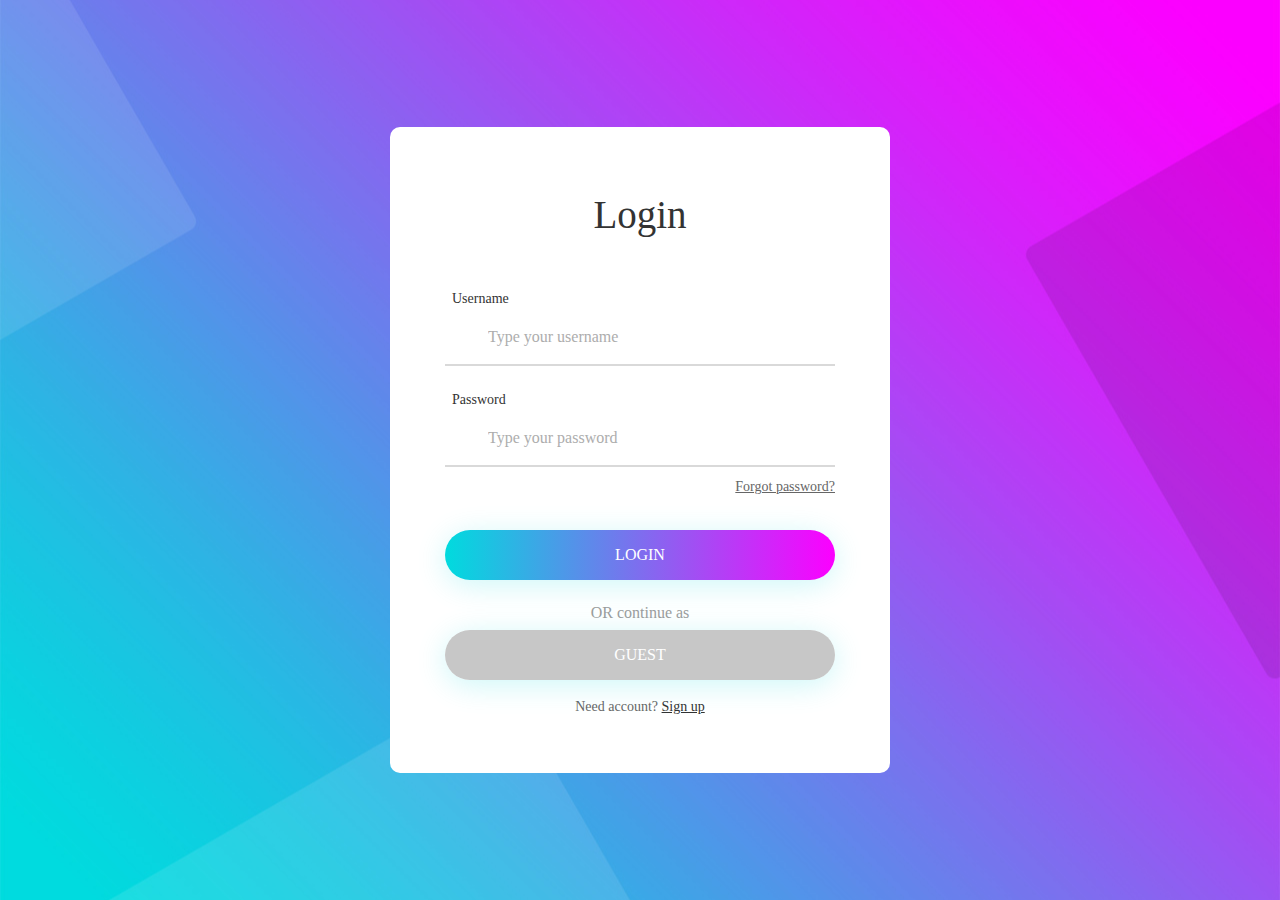
==== commit 7b77b4ae: "Update index.html" ====
--- a/web_login/index.html
+++ b/web_login/index.html
@@ -63,6 +63,7 @@
 							</button>
 						</div>
 					</div>
+				</form>
 
 					<div class="container-login100-form-btn p-t-15">
 							<span class="txt3 p-t-8 p-b-8">
@@ -70,7 +71,7 @@
 							</span>
 						<div class="wrap-login100-form-btn">
 							<div class="guest100-form-bgbtn"></div>
-							<button class="login100-form-btn">
+							<button class="login100-form-btn" onclick="location.href='http://38.88.75.83/Login/signup.html'">
 								Guest
 							</button>
 						</div>
@@ -80,12 +81,12 @@
 							<span class="txt1">
 									Need account? 
 							</span>
-							<button class="signup100-title">Sign up</button>
+							<a href="http://38.88.75.83/Login/signup.html" class="signup100-title">Sign up</a>
 						
-						</div>
+					</div>
 
 
-				</form>
+				
 			</div>
 		</div>
 	</div>
@@ -111,4 +112,4 @@
 	<script src="js/main.js"></script>
 
 </body>
-</html>+</html>
